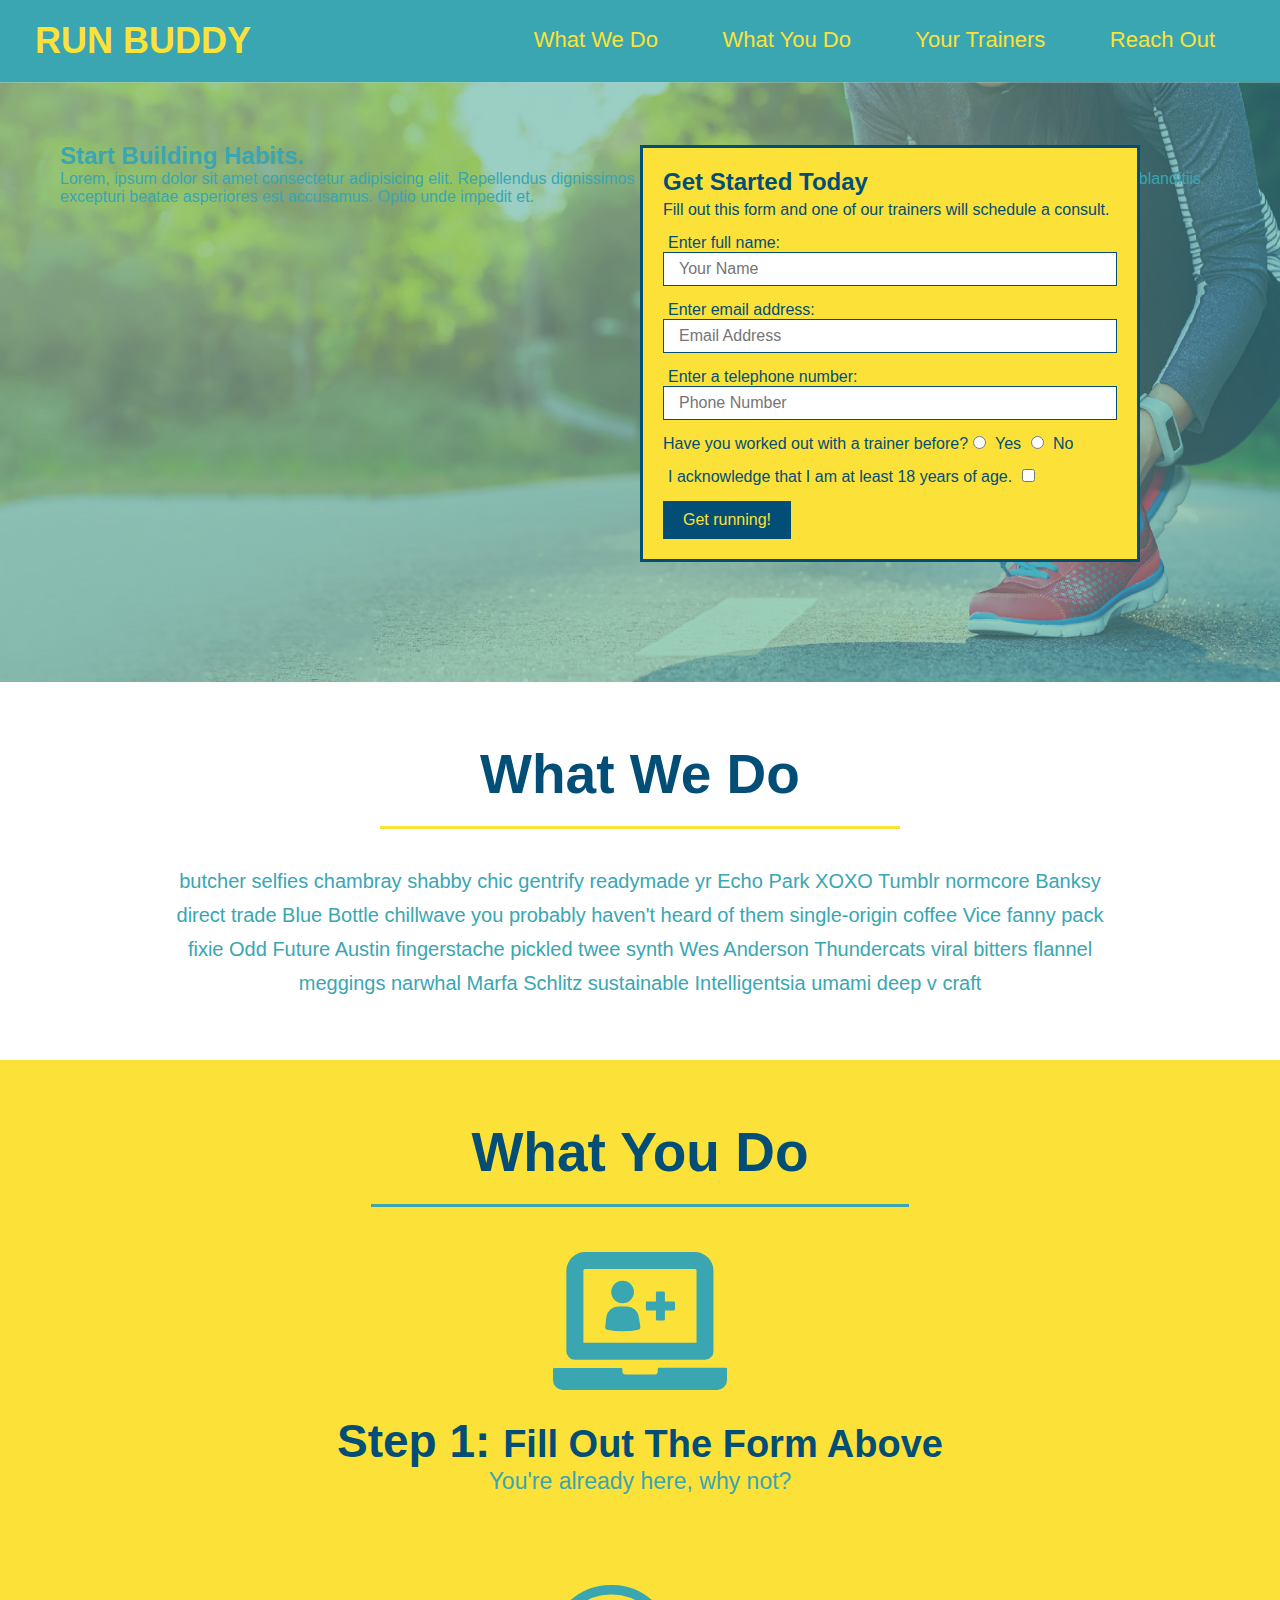
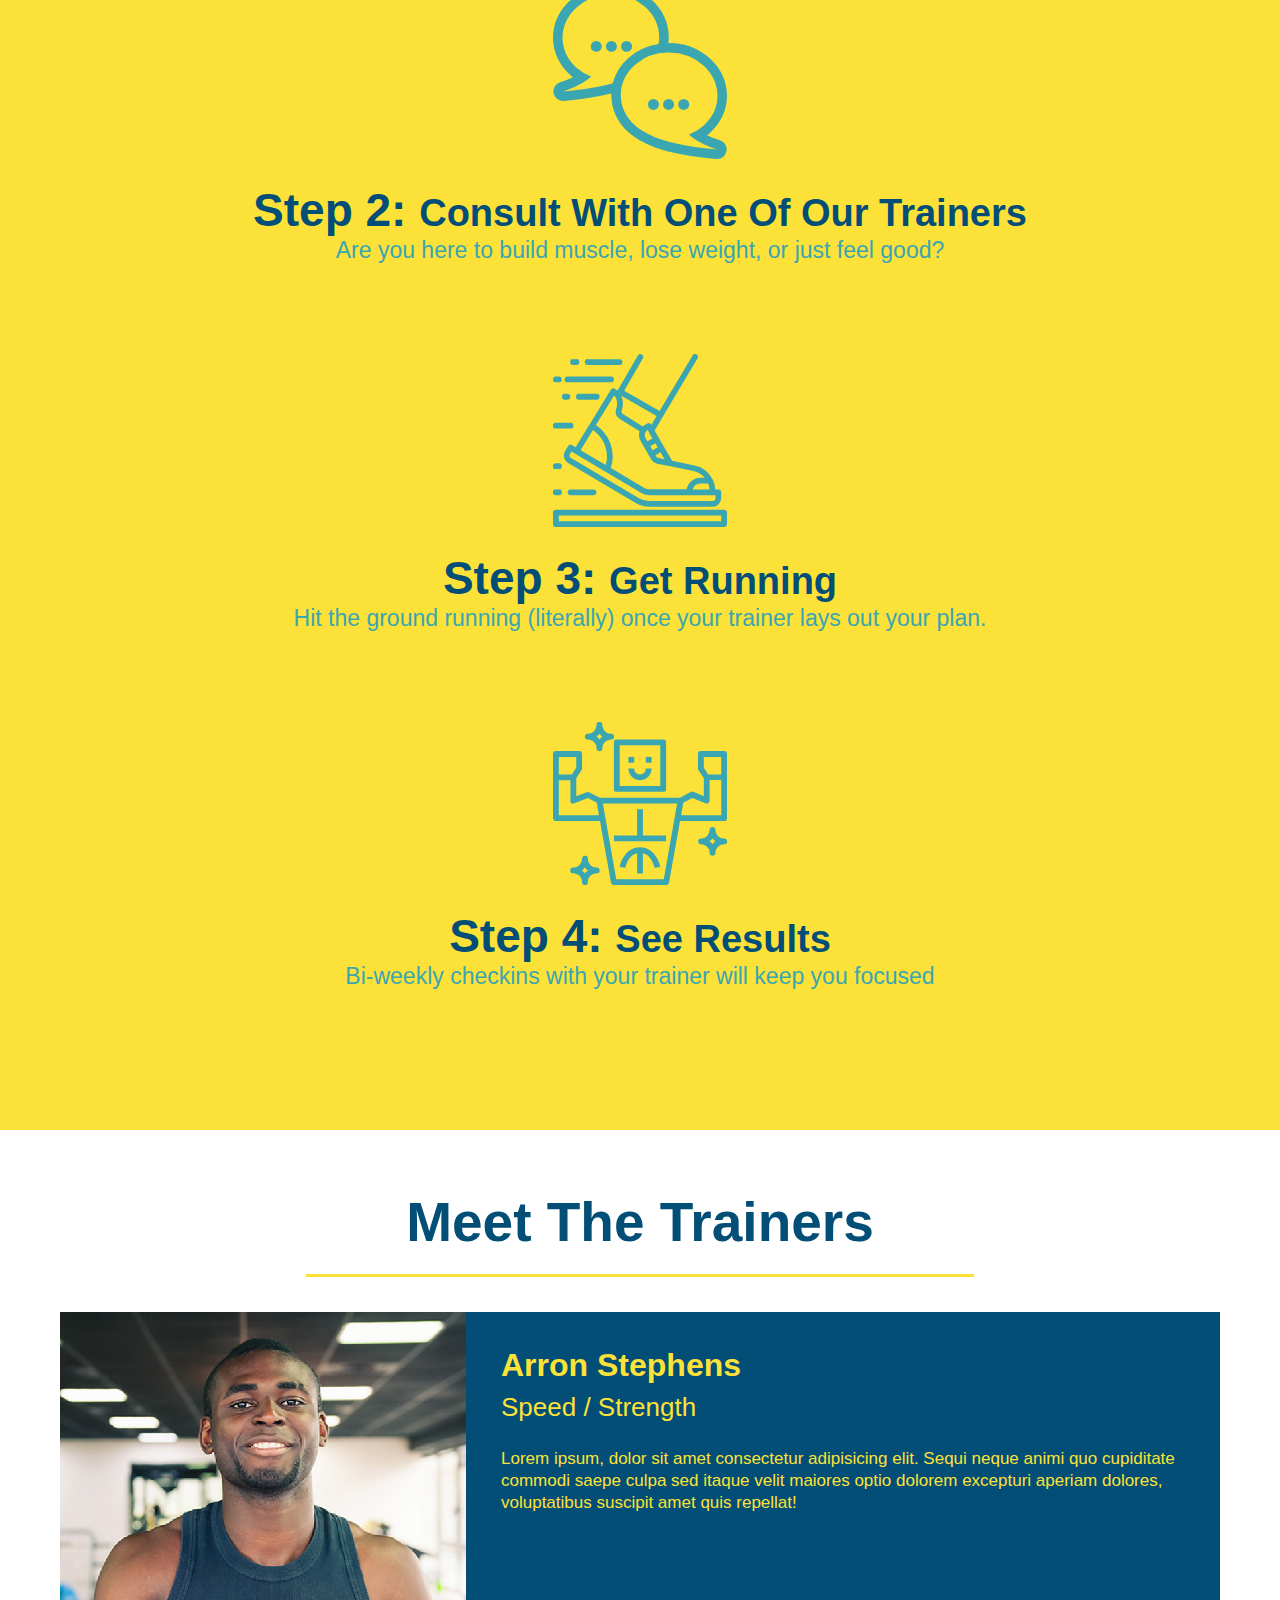
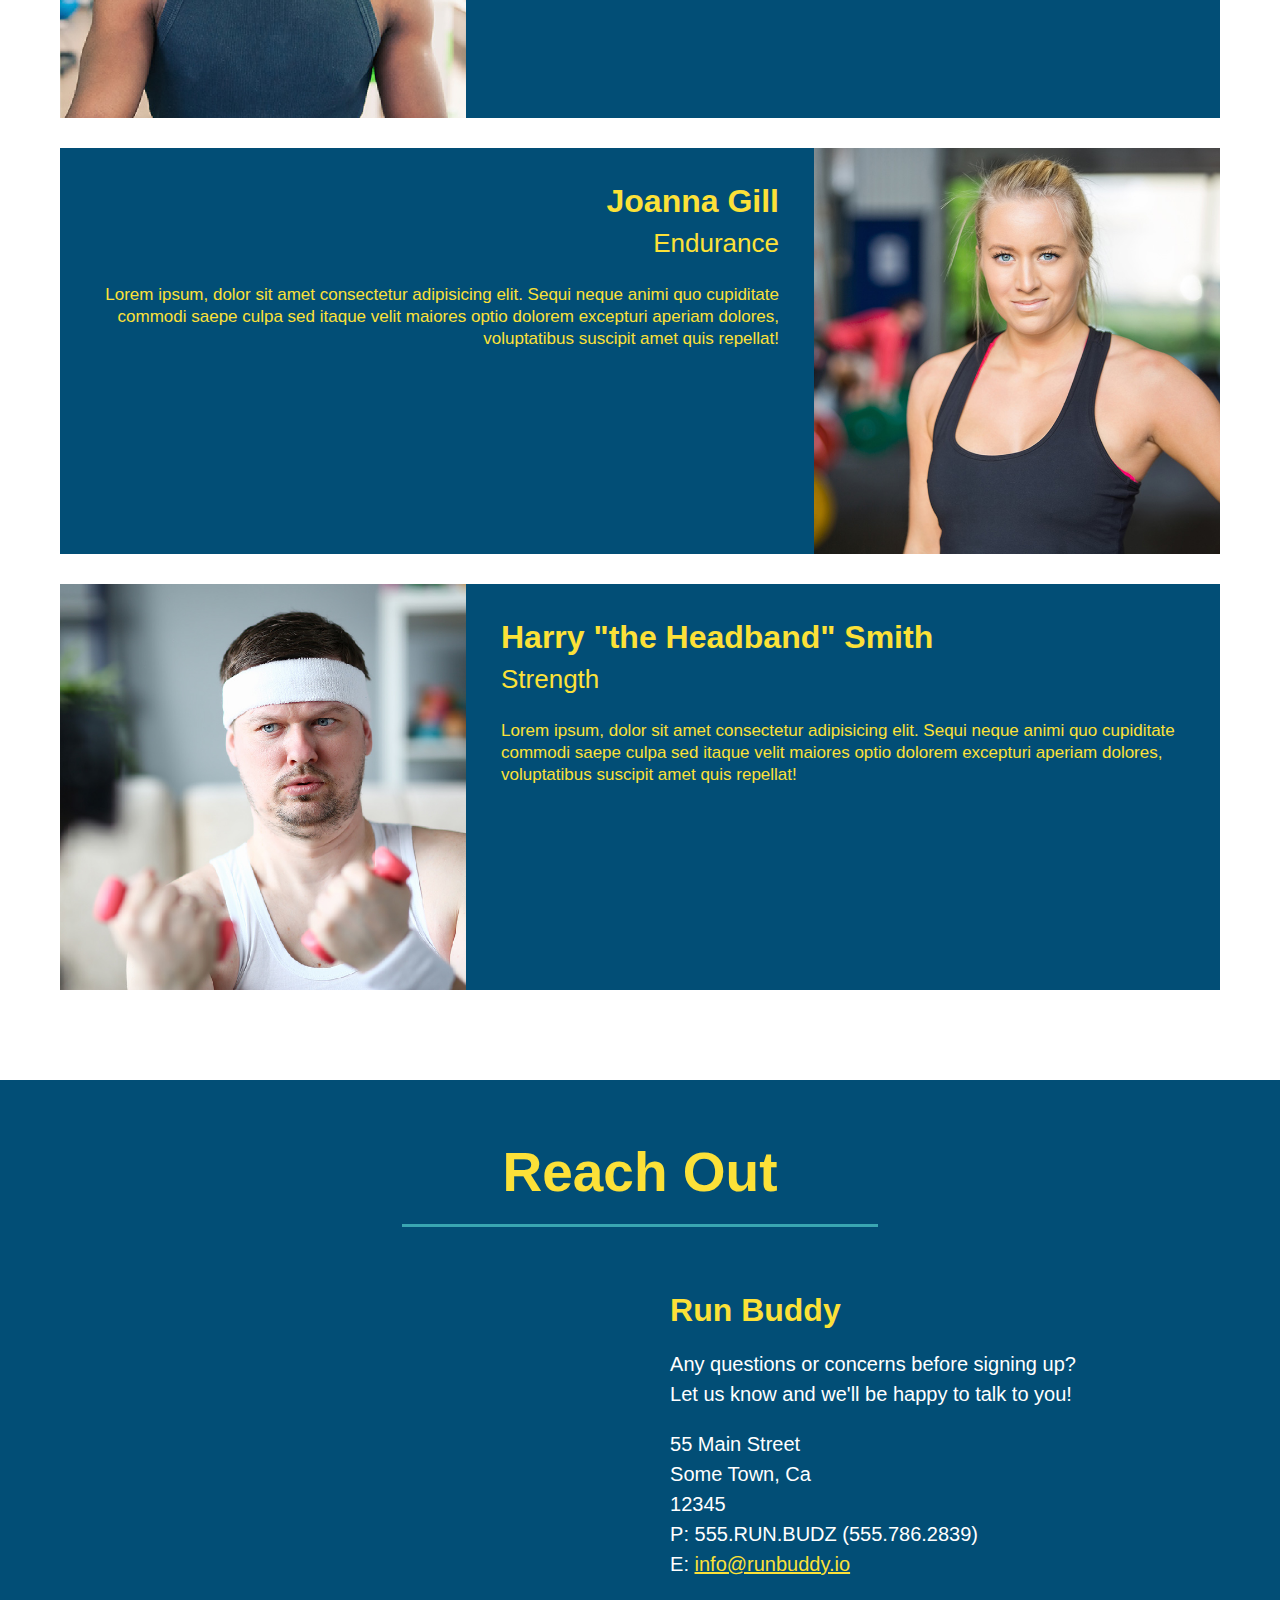
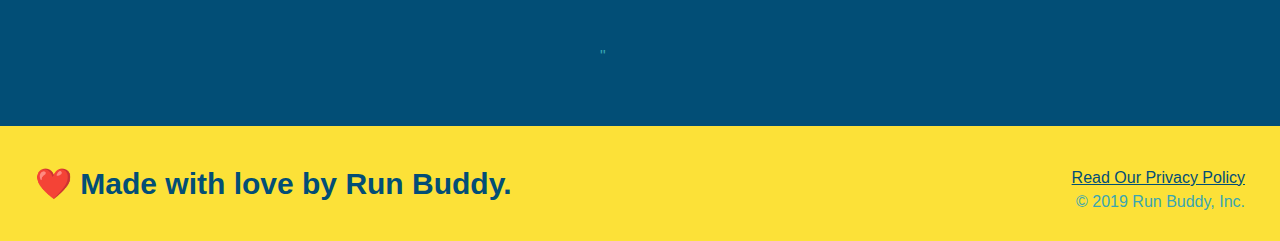
==== index.html @ 085e625a "add content to hero, replaced image" ====
<!DOCTYPE html>
<html lang="en">

<head>
    <meta charset="UTF-8" />
    <title>Run Buddy</title>
    <link rel="stylesheet" href="./assets/css/style.css"/>
</head>

<body>
    <!-- navigation -->
    <header>
        <h1>
            <a href="./index.html">RUN BUDDY</a>
        </h1>
        <nav>
        <!-- unordered list element -->
        <ul>
            <!-- List item element -->
            <li>
                <!-- Anchor element -->
                <a href="#what-we-do">What We Do</a>
            </li>
            <li>
                <a href="#what-you-do">What You Do</a>
            </li>
            <li>
                <a href="#your-trainers">Your Trainers</a>
            </li>
            <li>
                <a href="#reach-out">Reach Out</a>
            </li>
        </ul>
        </nav>
    </header>

    <!-- hero/jumbotron -->
    <section class="hero">
        <div class="hero-cta">
            <h2>Start Building Habits.</h2>
            <p>
                Lorem, ipsum dolor sit amet consectetur adipisicing elit. Repellendus dignissimos ab nostrum consequatur tempora! Dolores sed nulla quasi soluta, velit blanditiis excepturi beatae asperiores est accusamus. Optio unde impedit et.
            </p>
        </div>
        <div class="hero-form">
            <h3>Get Started Today</h3>
            <p>Fill out this form and one of our trainers will schedule a consult.</p>
            <!-- Add form element -->
            <form>
                <!-- Creates name entry box -->
                <label for="name">Enter full name:</label>
                <input type="text" placeholder="Your Name" name="name" id="name" class="form-input" />
                <!-- Creates email entry box -->
                <label for="email">Enter email address:</label>
                <input type="email" placeholder="Email Address" name="email" id="email" class="form-input" />
                <!-- Creates phone number entry box -->
                <label for ="phone">Enter a telephone number:</label>
                <input type="tel" placeholder="Phone Number" name="phone" id="phone" class="form-input" />
                <!-- Creating the Yes/No Radio Buttons -->
                <p>
                    Have you worked out with a trainer before?
                    <input type="radio" name="trainer-confirm" id="trainer-yes" />
                    <label for="trainer-yes">Yes</label>
                    <input type="radio" name="trainer-confirm" id="trainer-no" />
                    <label for="trainer-no">No</label>
                </p>
                <!-- Creating the 18+ checkbox -->
                <p>
                    <label for="checkbox">
                        I acknowledge that I am at least 18 years of age.
                    </label>
                    <input type="checkbox" name="verify" id="checkbox" />  
                </p>
                <button type="submit">
                    Get running!
                </button>
            </form>
        </div>
    </section>
    <!-- End Hero -->

    <!-- "what we do" section -->
    <section id="what-we-do" class="intro">
        <h2 class="section-title primary-border">What We Do</h2>
        <p>
            butcher selfies chambray shabby chic gentrify readymade yr Echo Park XOXO Tumblr normcore 
            Banksy direct trade Blue Bottle chillwave you probably haven't heard of them single-origin 
            coffee Vice fanny pack fixie Odd Future Austin fingerstache pickled twee synth Wes Anderson 
            Thundercats viral bitters flannel meggings narwhal Marfa Schlitz sustainable Intelligentsia 
            umami deep v craft   
        </p>
    </section>

    <!-- "what you do" section-->
    <section id="what-you-do" class="steps">
        <h2 class="section-title secondary-border">What You Do</h2>
        <div>
            <!-- Insert this img element -->
            <img src="./assets/images/step-1.svg" alt="" />
           <h3>Step 1: <span>Fill Out The Form Above</span></h3> 
           <p>You're already here, why not?</p>
        </div>

        <div>
            <!-- Insert this img element -->
            <img src="./assets/images/step-2.svg" alt="" />
            <h3>Step 2: <span>Consult With One Of Our Trainers</span></h3>
            <p>Are you here to build muscle, lose weight, or just feel good?</p>
        </div>

        <div>
            <!-- Insert this img element -->
            <img src="./assets/images/step-3.svg" alt="" />
            <h3>Step 3: <span>Get Running</span></h3>
            <p>Hit the ground running (literally) once your trainer lays out your plan.</p>
       </div>

       <div>
           <!-- Insert this img element -->
           <img src="./assets/images/step-4.svg" alt="" />
           <h3>Step 4: <span>See Results</span></h3>
           <p>Bi-weekly checkins with your trainer will keep you focused</p>
       </div>
    </section>

    <!-- "meet the trainers" section-->
    <section id="your-trainers" class="trainers">
        <h2 class="section-title primary-border">Meet The Trainers</h2>
        <!-- First Trainer Bio -->   
        <article class="trainer">
                <img src="./assets/images/trainer-1.jpg" alt="Arron Stephens in his workout clothes, ready to pump iron" />
                <div class="trainer-bio text-left">
                    <h3>Arron Stephens</h3>
                    <h4>Speed / Strength</h4>
                    <p>
                        Lorem ipsum, dolor sit amet consectetur adipisicing elit. Sequi neque animi quo cupiditate commodi saepe culpa sed
                        itaque velit maiores optio dolorem excepturi aperiam dolores, voluptatibus suscipit amet quis repellat!
                    </p>
                </div>
            </article>
        <!-- Second Trainer Bio -->
        <article class="trainer">
            <div class="trainer-bio text-right">
                <h3>Joanna Gill</h3>
                <h4>Endurance</h4>
                <p>
                    Lorem ipsum, dolor sit amet consectetur adipisicing elit. Sequi neque animi quo cupiditate commodi saepe culpa sed
                    itaque velit maiores optio dolorem excepturi aperiam dolores, voluptatibus suscipit amet quis repellat!
                </p>
            </div>
            <img src="./assets/images/trainer-2.jpg" alt="Joanna Gill cooling off after a workout" />
        </article>
        <!-- Third Trainer Bio -->
        <article class="trainer">
            <img src="./assets/images/trainer-3.jpg" alt="Harry Smith wearing a headband and lifting comically small pink weights" />
            <div class="trainer-bio text-left">
                <h3>Harry "the Headband" Smith</h3>
                <h4>Strength</h4>
                <p>
                    Lorem ipsum, dolor sit amet consectetur adipisicing elit. Sequi neque animi quo cupiditate commodi saepe culpa sed
                    itaque velit maiores optio dolorem excepturi aperiam dolores, voluptatibus suscipit amet quis repellat!
                </p>
            </div>
        </article>
    </section>

    <!-- "reach out" section-->
    <section id="reach-out" class="contact">
        <h2 class="section-title secondary-border">Reach Out</h2>
        <div class="contact-info">
            <iframe src="https://www.google.com/maps/embed?pb=!1m18!1m12!1m3!1d3028.205315960982!2d-74.94510508428944!3d40.625353850848214!2m3!1f0!2f0!3f0!3m2!1i1024!2i768!4f13.1!3m3!1m2!1s0x89c38ac74b9d6d0f%3A0xe528d9da7e484ca3!2s4%20Glacier%20Way%2C%20Pittstown%2C%20NJ%2008867!5e0!3m2!1sen!2sus!4v1621614935865!5m2!1sen!2sus" 
            style="border:0;" 
            allowfullscreen="" 
            loading="lazy">
            </iframe>"    
        <!-- The nested unclassed div in the classified div can be used as a CSS group for styling -->
        <div >
            <h3>Run Buddy</h3>
            <p>
                Any questions or concerns before signing up?
                <!-- Can be used instead of another <p> tag, more than 1 right answer -->
                <br. />
                Let us know and we'll be happy to talk to you!
            </p>
            <address>
                55 Main Street <br/>
                Some Town, Ca <br/>
                12345 <br/>
                P: 555.RUN.BUDZ (555.786.2839)<br/>
                E: <a href="mailto:info@runbuddy.io">info@runbuddy.io</a>
            </address>
        </div>
    </div> 
    </section>

    <!-- footer -->
    <footer>
        <h2>❤️ Made with love by Run Buddy.</h2>
        <div>
            <a href="./privacy-policy.html">Read Our Privacy Policy</a><br/>
            &copy; 2019 Run Buddy, Inc.
        </div>
    </footer>
</body>

</html>
---- assets/css/style.css ----
*{
    margin: 0;
    padding: 0;
    box-sizing: border-box;
}
body{
    /* more on this crazy alphanumerical valye in a minute! */
    color: #39a6b2;
    font-family: Helvetica, Arial, sans-serif;
}
/* apply styles to <header> */
header{
    padding: 20px 35px;
    background-color: #39a6b2;
}
header h1 {
    font-weight: bold;
    font-size: 36px;
    color: #fce138;
    margin: 0;
    display: inline;
}
header a {
    text-decoration: none;
    color: #fce138;
}
header nav{
    float: right;
    margin: 7px 0;
}
header nav ul li {
    display: inline;
}
header nav ul li a {
    margin: 0 30px;
    font-weight: lighter;
    font-size: 22px;
}
footer {
    background: #fce138;
    width: 100%;
    padding: 40px 35px;
}
footer h2 {
    display: inline;
    color: #024e76;
    font-size: 30px;
    margin: 0;
}
footer div {
    float: right;
    line-height: 1.5;
    text-align: right;
}
footer a {
    color: #024e76;
}
section{
    padding: 60px;
}
/* Hero Style Start */
.hero {
    background-image: url("../images/hero-bg.jpg");
    height: 600px;
    background-size: cover;
    background-position: center;
    position: relative;
}
/* Hero Style End */

/*Form Style Start */
.hero-form {
    color: #024e76;
    background-color: #fce138;
    padding: 20px;
    width: 500px;
    border: solid 3px #024e76;
    position: absolute;
    bottom: 120px;
    right: 140px;
}
.hero-form h3 {
    margin: 0px;
    font-size: 24px;
}
.hero-form p {
    margin: 5px 0 15px 0;
}
.form-input {
  /*changes font size of everything in the form */
  font-size: 16px; 
  /* sets a border around the input fields */
  border: solid 1px #024e76;
  /* changes the input fields to block making them orderly */
  display: block;
  /* changes color of the text */
  color: #024e76;
  /* makes the input boxes larger */
  padding: 7px 15px;
  /*increases width of the input boxes to stretch across the form */
  width: 100%;
  /* pads the border between input fields */
  margin-bottom: 15px;
}
/* spaces out the buttons so it's more readable */
.hero-form label {
    margin: 0 5px;
}
.hero-form button {
    color: #fce138;
    background-color: #024e76;
    font-size: 16px;
    padding: 10px 20px;
    border: none;
}
.intro {
    text-align: center;
}
.intro p {
    line-height: 1.7;
    color: #39a6b2;
    width: 80%;
    font-size: 20px;
    margin: 0 auto;
}
.steps {
    text-align: center;
    background: #fce138;
}
.section-title {
    font-size: 55px;
    color: #024e76;
    margin-bottom: 35px;
    padding: 0 100px 20px 100px;
    display: inline-block;
    border-bottom: 3px solid;
}
.primary-border {
    border-color: #fce138;
}
.secondary-border {
    border-color: #39a6b2;
}
.steps div {
    margin-bottom: 80px;
}
.steps img {
    width: 15%;
    margin: 10px 0;
}
.steps h3 {
    color: #024e76;
    font-size: 46px;
    margin-top: 10px;
}
.steps p {
    color: #39a6b2;
    font-size: 23px;
}
.steps span {
    font-size: 38px;
}
.trainers {
    text-align: center;
}
.trainer {
    text-align: center;
    /* horizontally centers the elements by making left and right margins auto adjust */
    margin: 0 auto 30px auto;
    background: #024e76;
    color: #fce138;
    overflow: auto;
}
.trainer img {
    width: 35%;
    float: left;
    overflow: auto;
}
.trainer-bio {
    padding: 35px;
    float: left;
    width: 65%;
    overflow: auto;
}
.text-left {
    text-align: left;
}
.text-right {
    text-align: right;
}
.trainer-bio h3 {
    font-size: 32px;
    margin-bottom: 8px;
}
.trainer-bio h4 {
    font-weight: lighter;
    font-size: 26px;
    margin-bottom: 25px;
}
.trainer-bio p {
    font-size: 17px;
    line-height: 1.3;
}
.contact {
    background: #024e76;
    text-align: center;
}
.contact h2 {
    color: #fce138;
}
.contact-info iframe {
    width: 400px;
    height: 400px;
}
.contact-info div {
    width: 410px; 
    /* inline-block allows the text and interactive map to exist side by side in two columns */
    display: inline-block;
    vertical-align: top;
    text-align: left;
    margin: 30px 0 0 60px;
    color: white;
}
.contact-info p, .contact-info address {
    margin: 20px 0;
    line-height: 1.5;
    font-size: 20px;
    font-style: normal;
}
.contact-info h3 {
    color: #fce138;
    font-size: 32px
}
.contact-info a {
    color: #fce138;
}
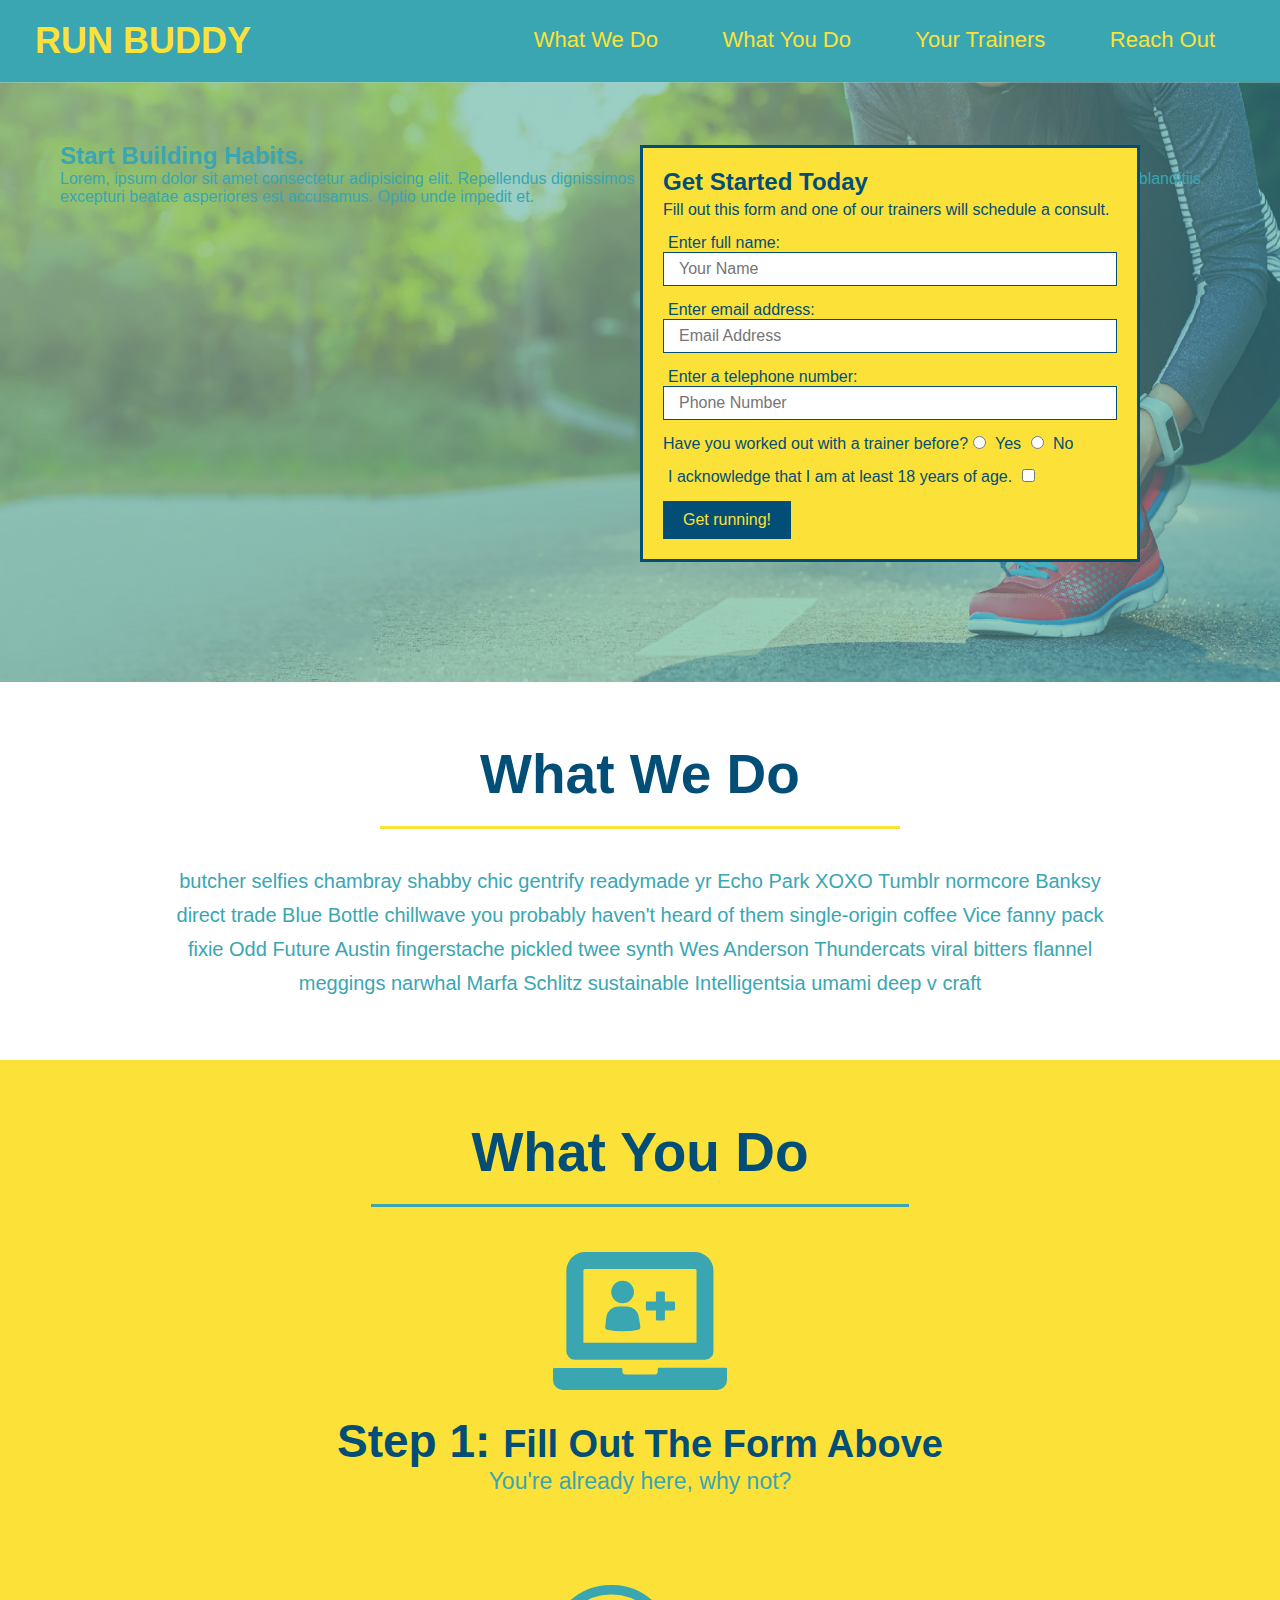
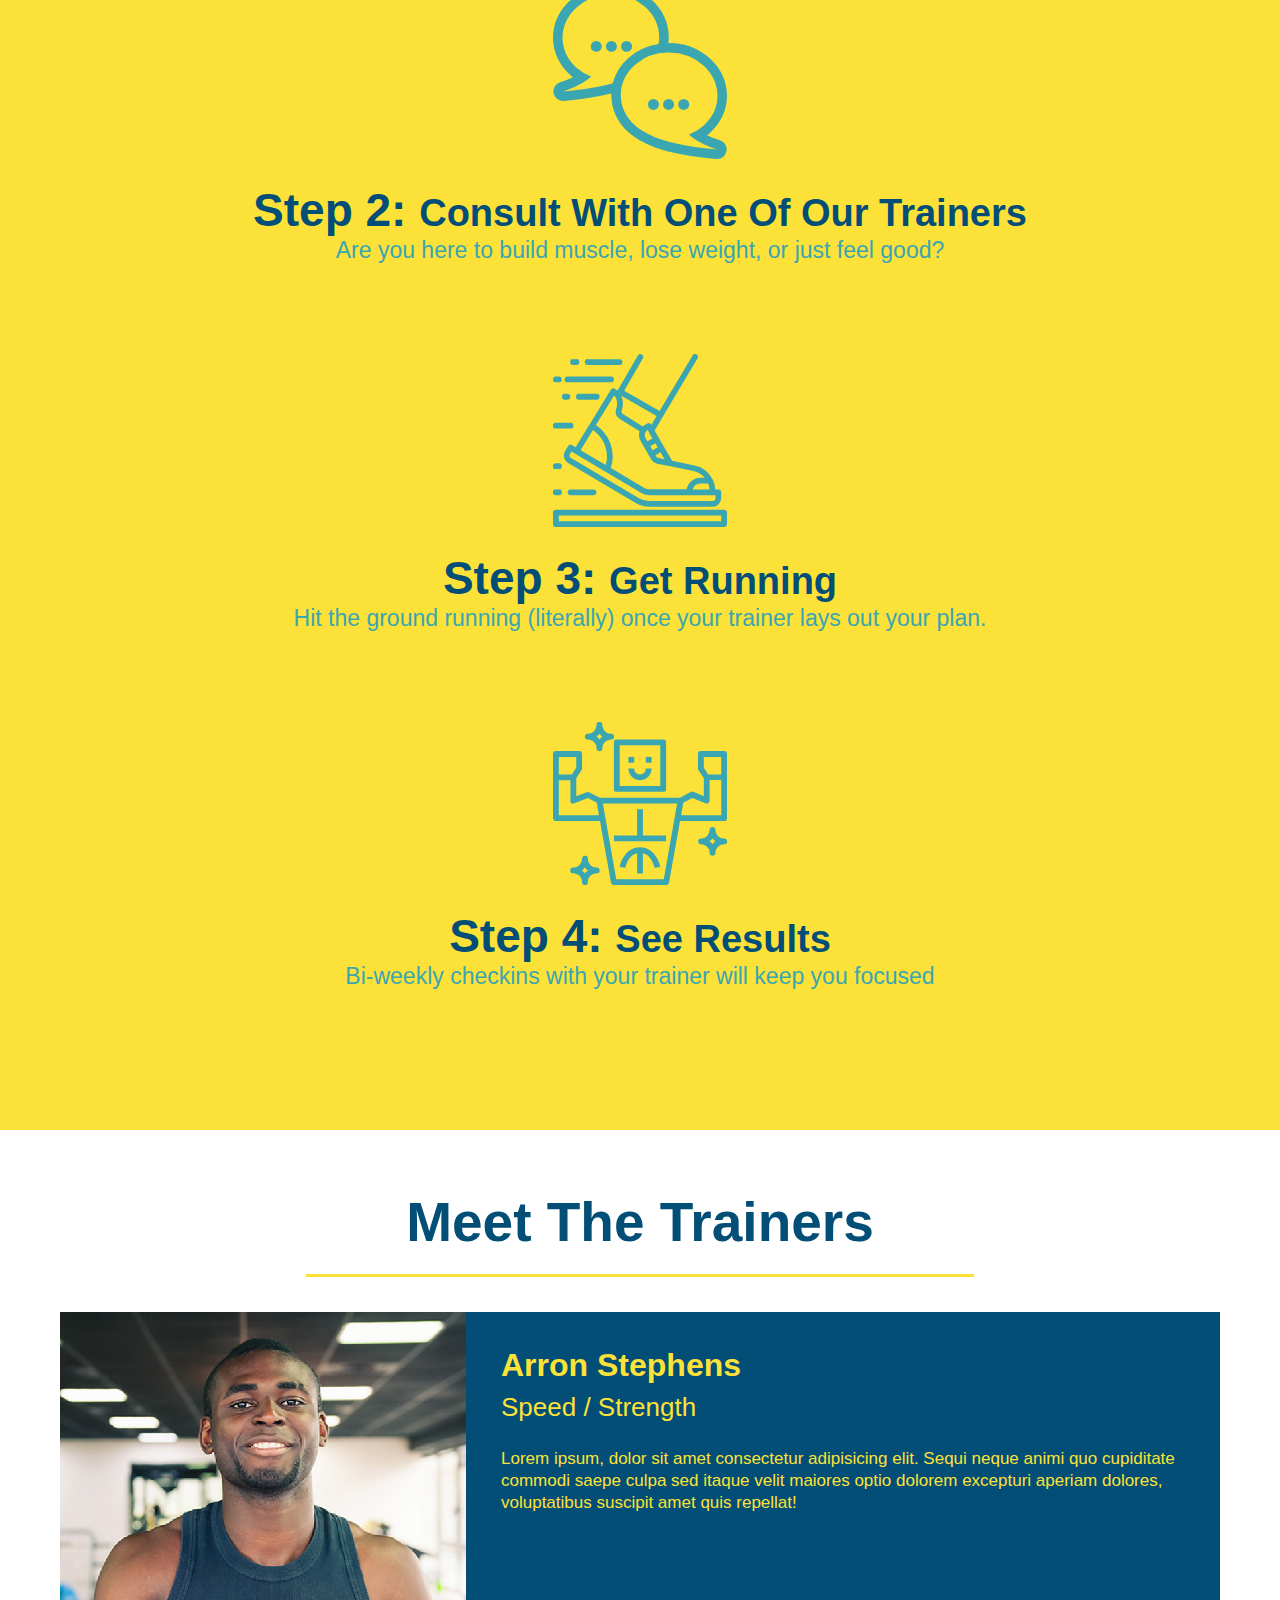
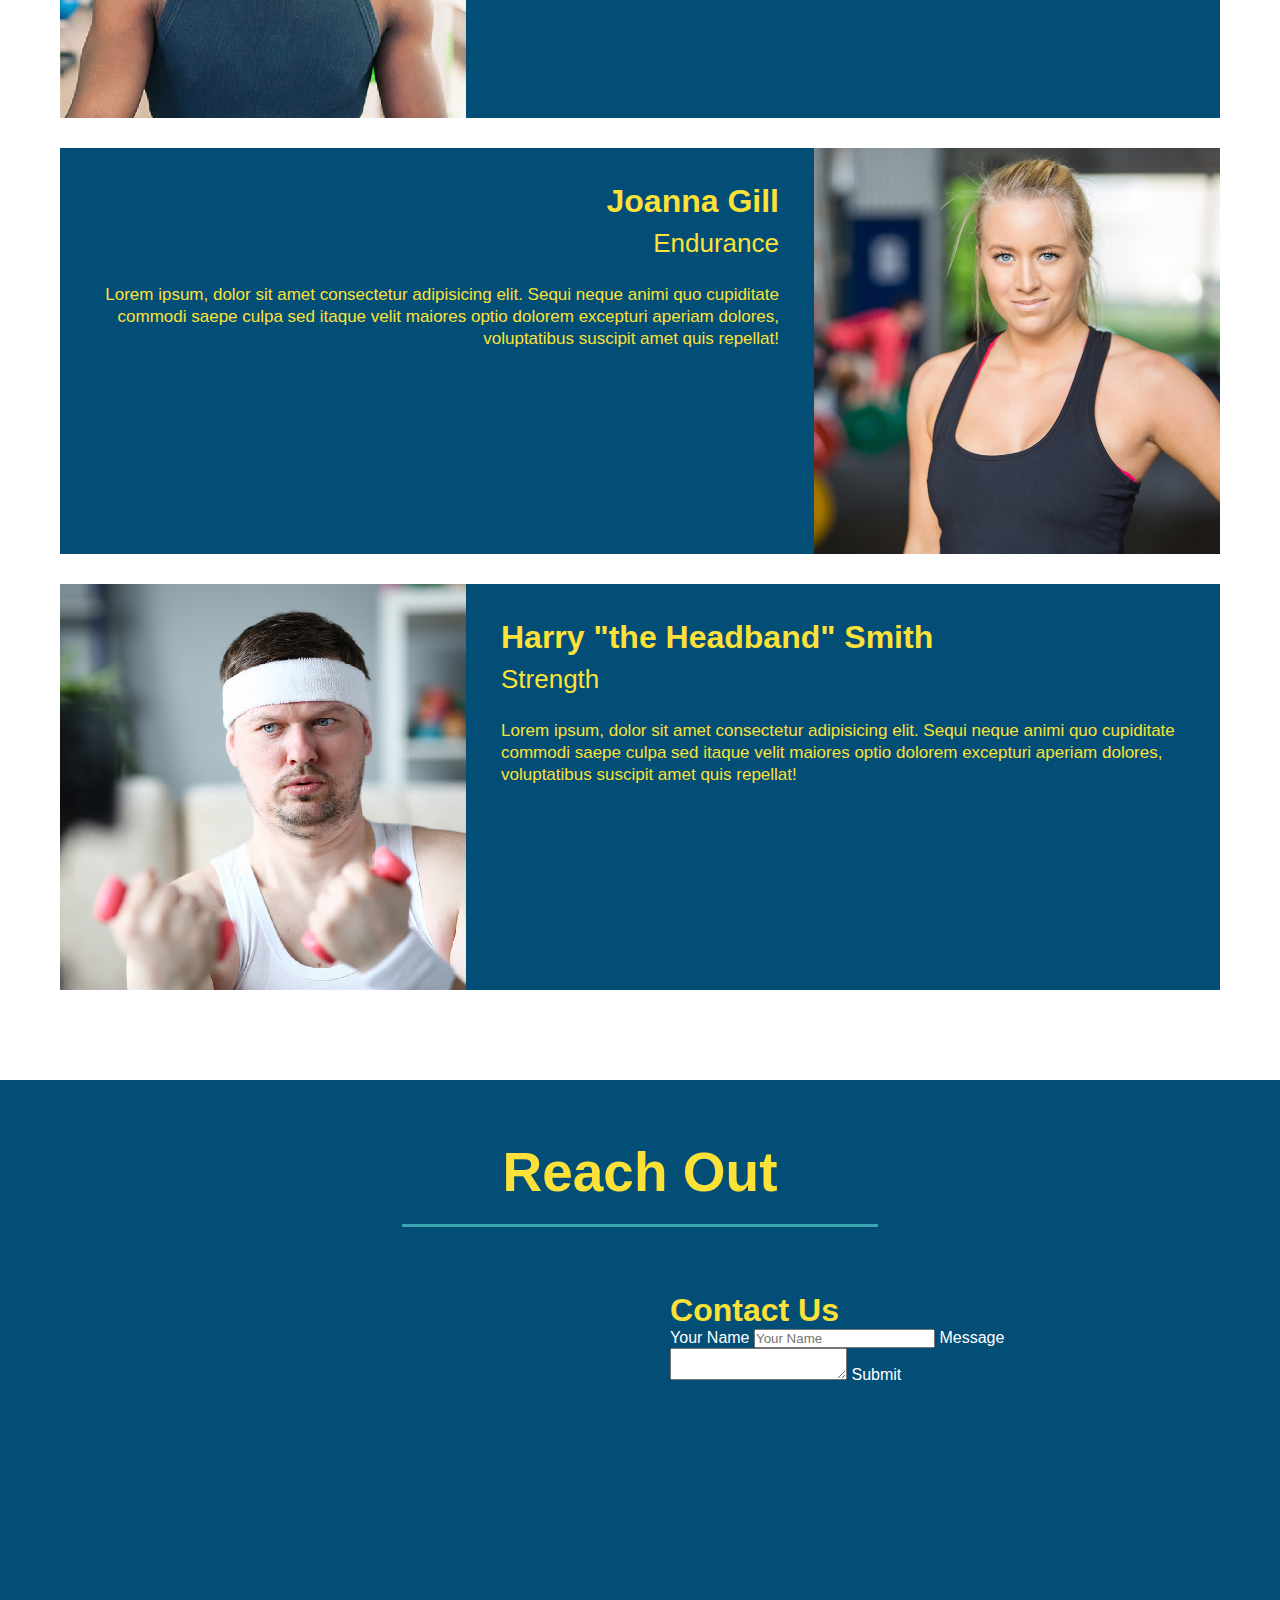
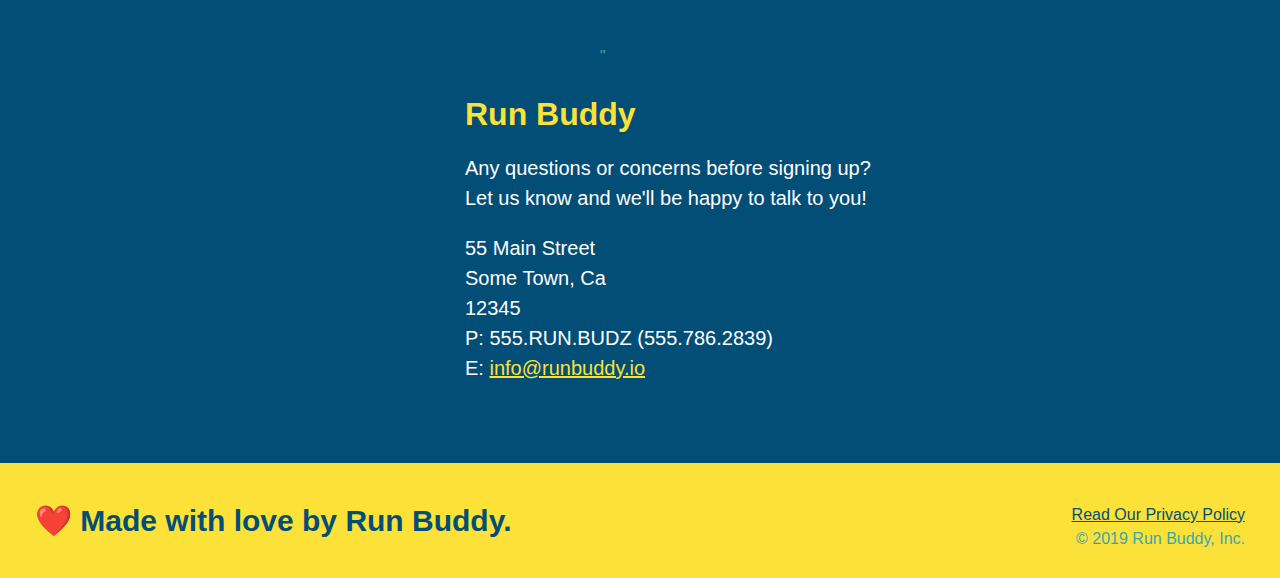
==== commit 8755fe51: "add contact form" ====
--- a/index.html
+++ b/index.html
@@ -172,7 +172,19 @@
             style="border:0;" 
             allowfullscreen="" 
             loading="lazy">
-            </iframe>"    
+            </iframe>"   
+        <div class="contact-form">
+            <h3>Contact Us</h3>
+            <form>
+                <label for="contact-name">Your Name</label>
+                <input type="text" id="contact-name" placeholder="Your Name" />
+
+                <label for="contact-message">Message</label>
+                <textarea type="text" id="contact-message" placeholer="Message"></textarea>
+
+                <buttom type="submit">Submit</buttom>
+            </form>
+        </div> 
         <!-- The nested unclassed div in the classified div can be used as a CSS group for styling -->
         <div >
             <h3>Run Buddy</h3>
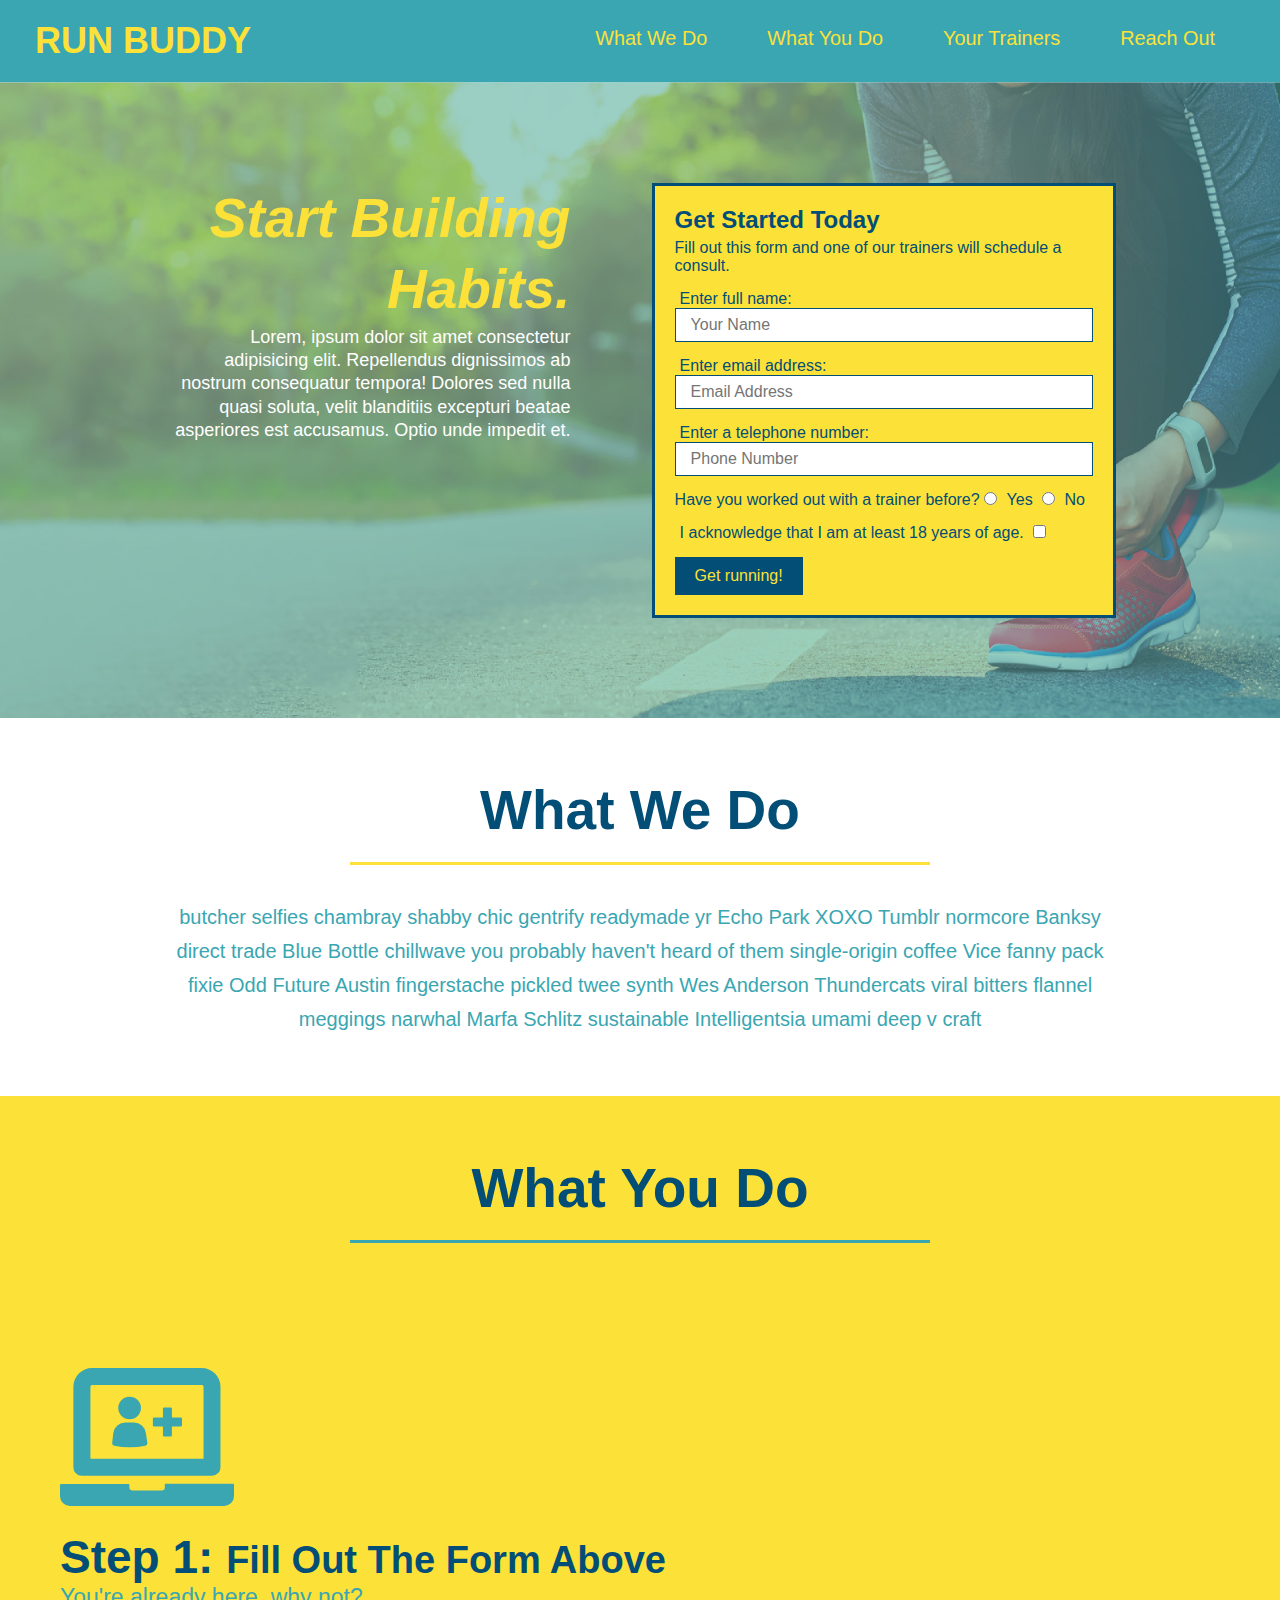
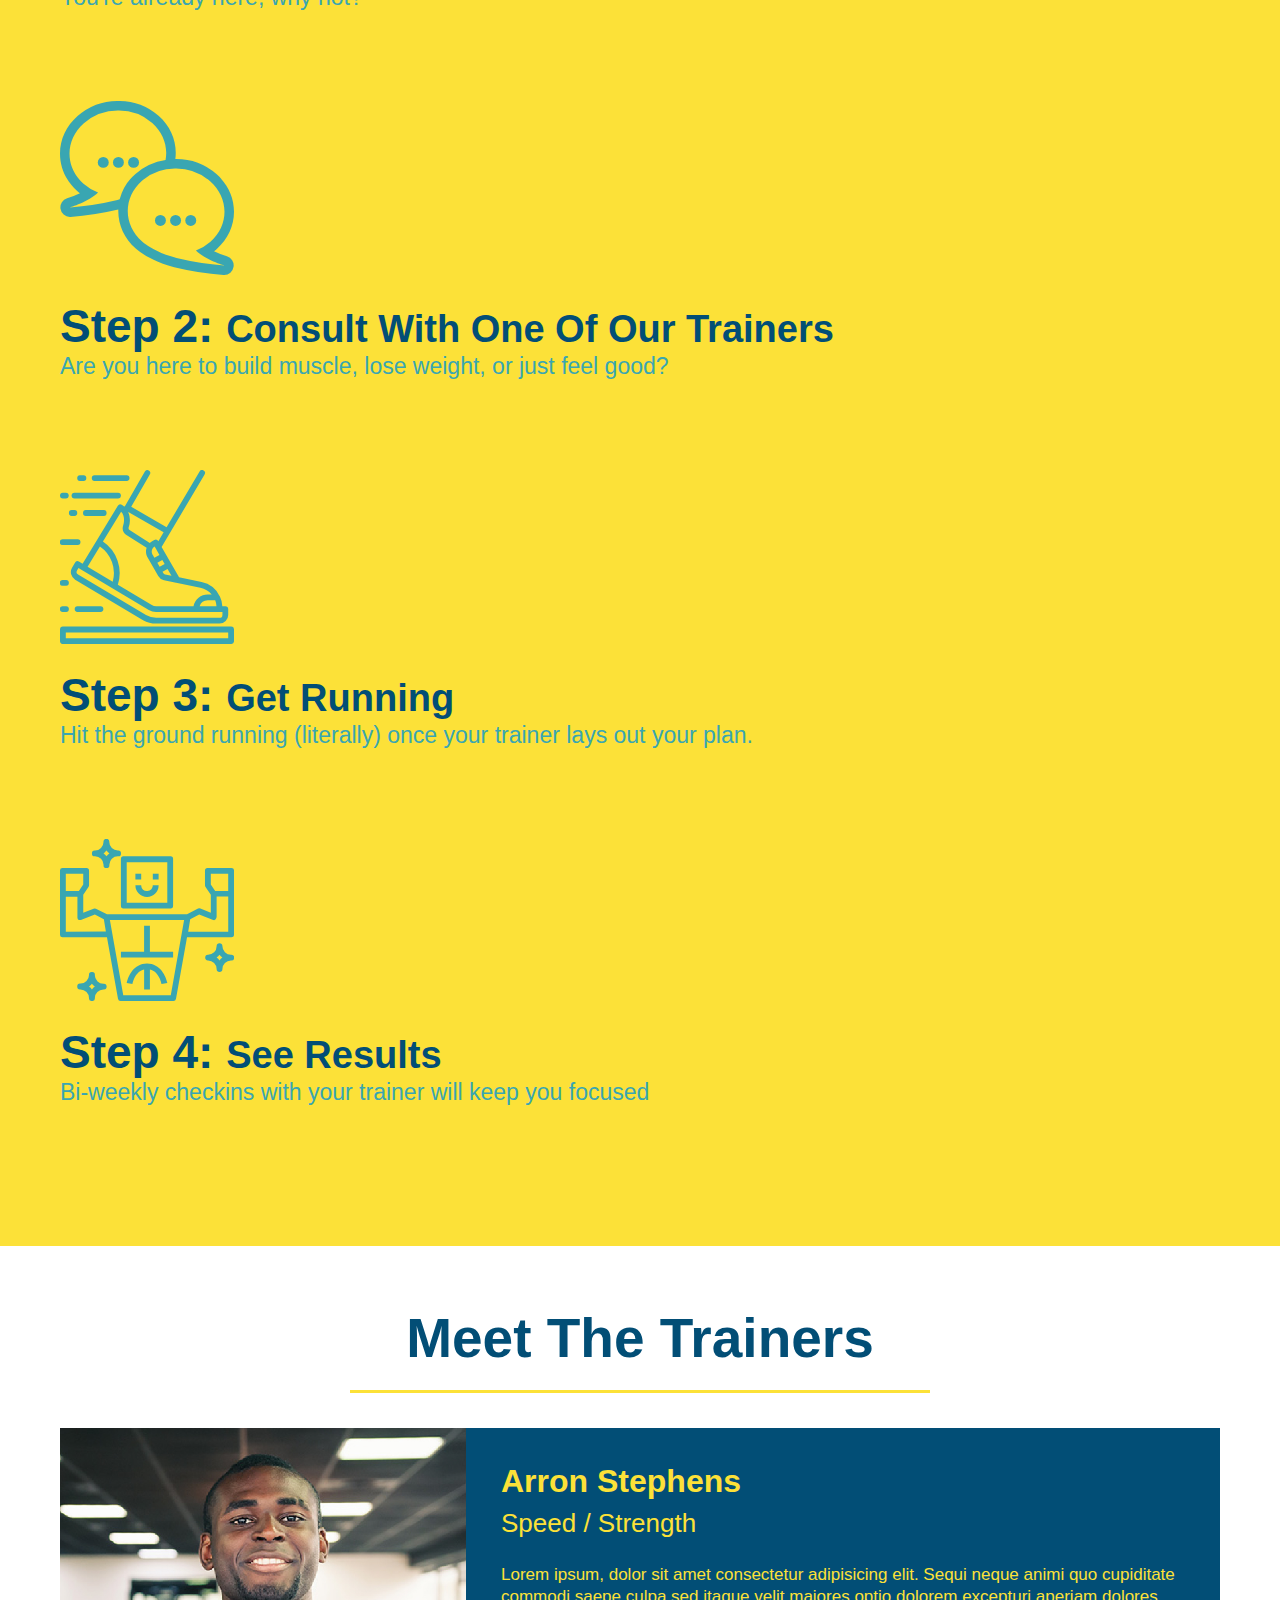
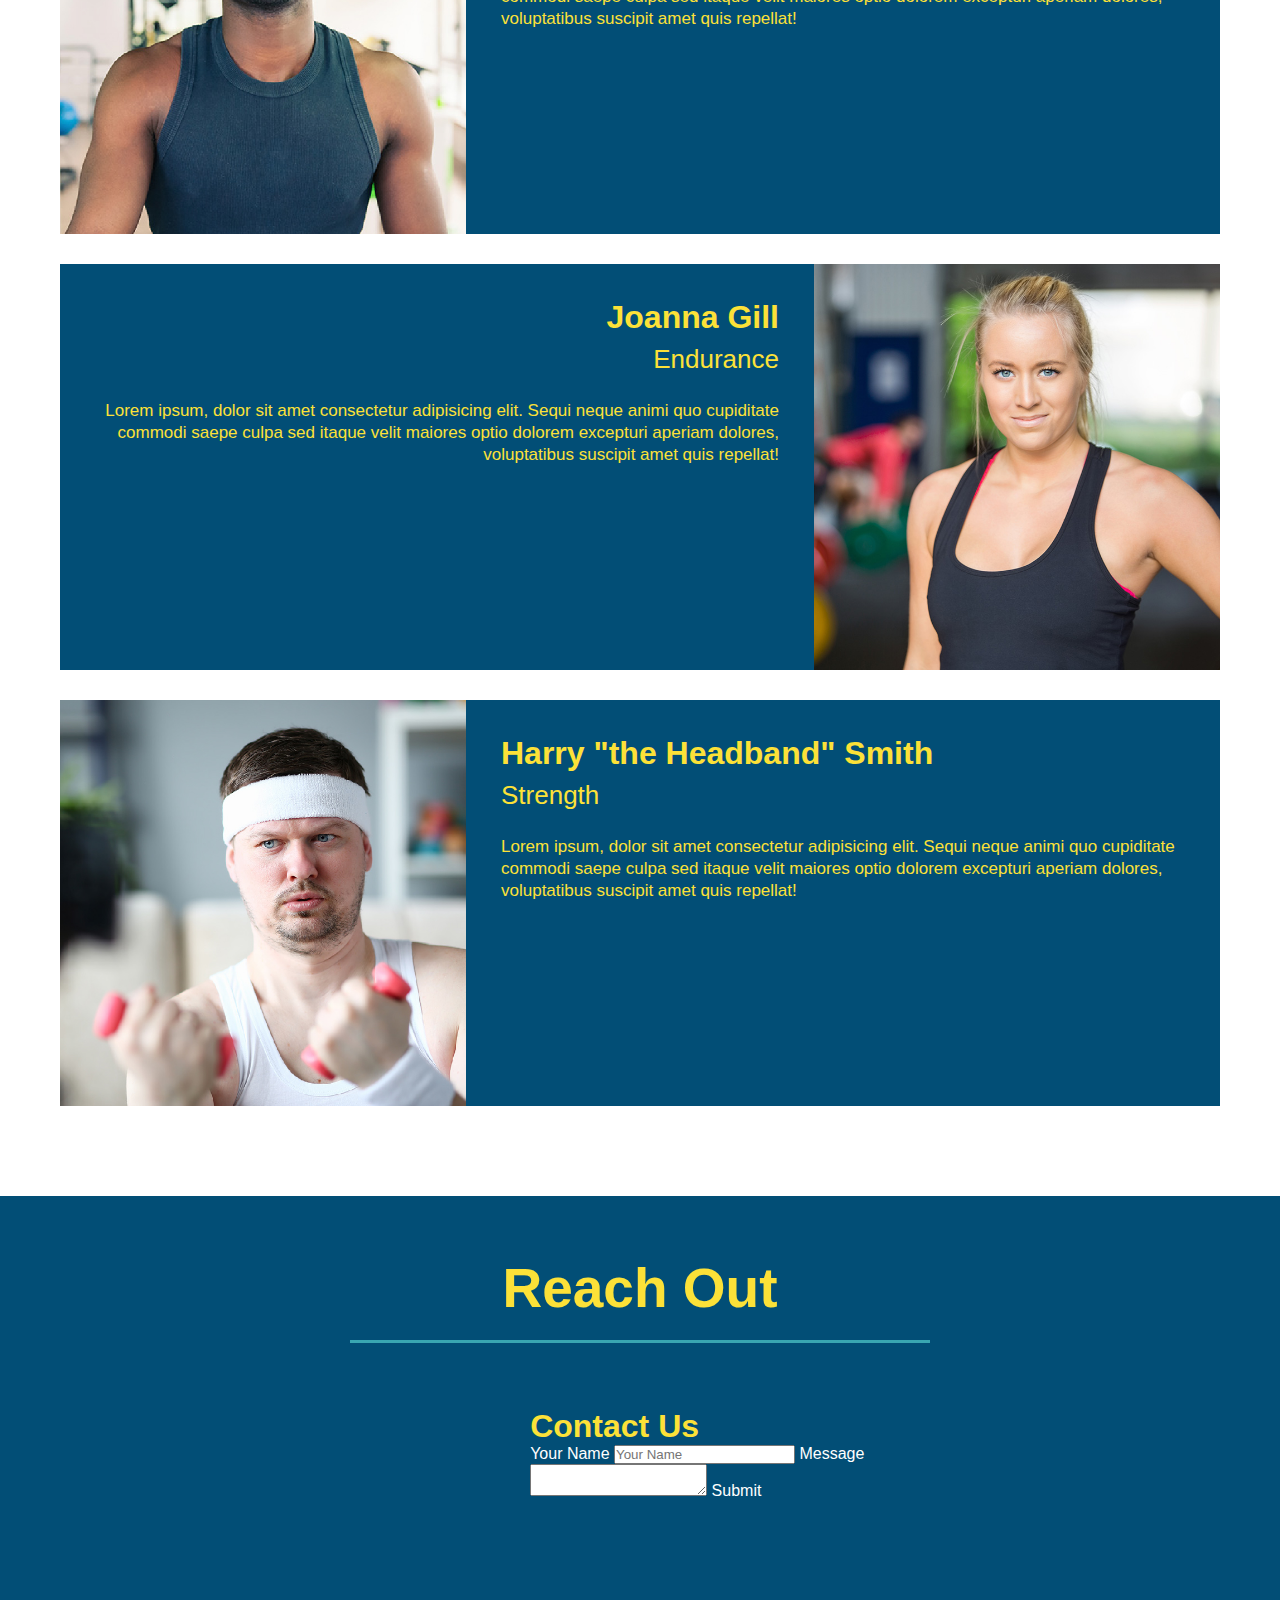
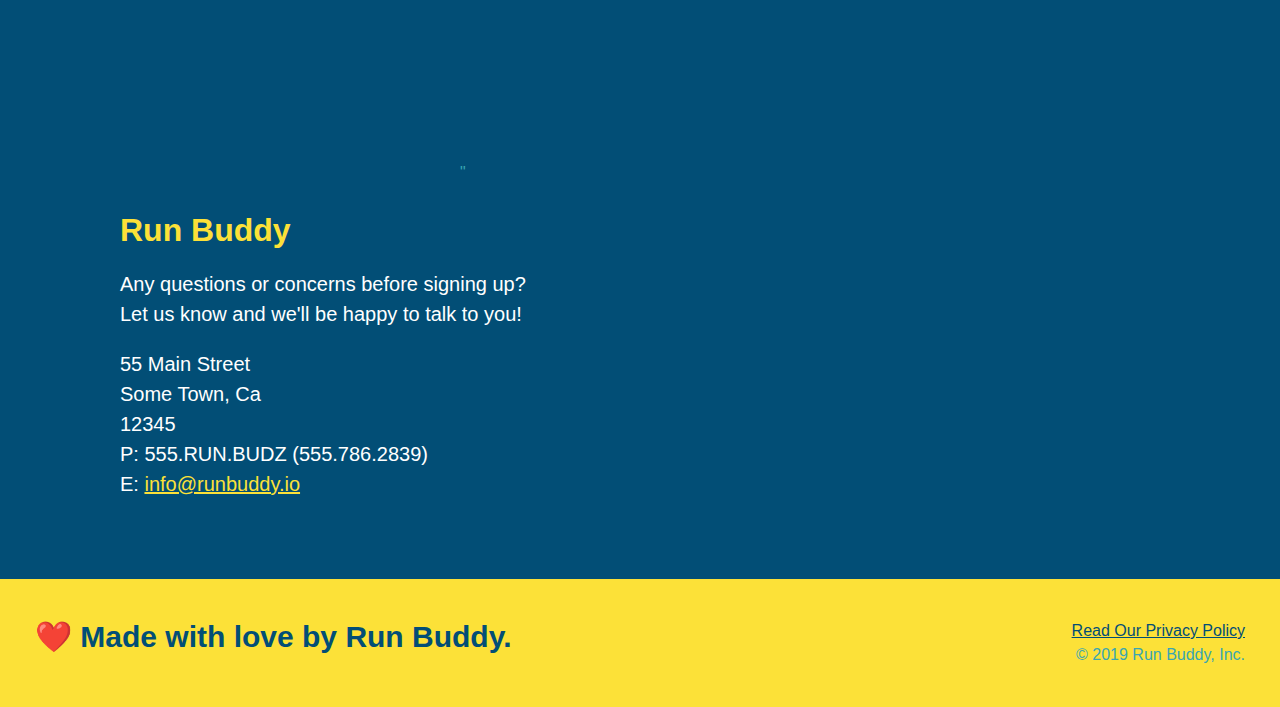
==== commit cd62a19a: "retruscutred code with flexbox" ====
--- a/index.html
+++ b/index.html
@@ -81,19 +81,25 @@
 
     <!-- "what we do" section -->
     <section id="what-we-do" class="intro">
-        <h2 class="section-title primary-border">What We Do</h2>
-        <p>
-            butcher selfies chambray shabby chic gentrify readymade yr Echo Park XOXO Tumblr normcore 
+        <div class ="flex-row">
+            <h2 class="section-title primary-border">What We Do</h2>
+        </div>
+        <div class ="flex-row">
+            <p>
+                butcher selfies chambray shabby chic gentrify readymade yr Echo Park XOXO Tumblr normcore 
             Banksy direct trade Blue Bottle chillwave you probably haven't heard of them single-origin 
             coffee Vice fanny pack fixie Odd Future Austin fingerstache pickled twee synth Wes Anderson 
             Thundercats viral bitters flannel meggings narwhal Marfa Schlitz sustainable Intelligentsia 
             umami deep v craft   
-        </p>
+            </p>
+        </div>
     </section>
 
     <!-- "what you do" section-->
     <section id="what-you-do" class="steps">
+        <div class ="flex-row">
         <h2 class="section-title secondary-border">What You Do</h2>
+        </div>
         <div>
             <!-- Insert this img element -->
             <img src="./assets/images/step-1.svg" alt="" />
@@ -125,7 +131,9 @@
 
     <!-- "meet the trainers" section-->
     <section id="your-trainers" class="trainers">
+        <div class ="flex-row">
         <h2 class="section-title primary-border">Meet The Trainers</h2>
+        </div>
         <!-- First Trainer Bio -->   
         <article class="trainer">
                 <img src="./assets/images/trainer-1.jpg" alt="Arron Stephens in his workout clothes, ready to pump iron" />
@@ -166,7 +174,9 @@
 
     <!-- "reach out" section-->
     <section id="reach-out" class="contact">
+        <div class ="flex-row">
         <h2 class="section-title secondary-border">Reach Out</h2>
+        </div>
         <div class="contact-info">
             <iframe src="https://www.google.com/maps/embed?pb=!1m18!1m12!1m3!1d3028.205315960982!2d-74.94510508428944!3d40.625353850848214!2m3!1f0!2f0!3f0!3m2!1i1024!2i768!4f13.1!3m3!1m2!1s0x89c38ac74b9d6d0f%3A0xe528d9da7e484ca3!2s4%20Glacier%20Way%2C%20Pittstown%2C%20NJ%2008867!5e0!3m2!1sen!2sus!4v1621614935865!5m2!1sen!2sus" 
             style="border:0;" 
--- a/assets/css/style.css
+++ b/assets/css/style.css
@@ -9,46 +9,53 @@
     font-family: Helvetica, Arial, sans-serif;
 }
 /* apply styles to <header> */
-header{
+header {
     padding: 20px 35px;
     background-color: #39a6b2;
+    display: flex;
+    justify-content: space-between;
+    flex-wrap: wrap;
 }
 header h1 {
     font-weight: bold;
     font-size: 36px;
     color: #fce138;
     margin: 0;
-    display: inline;
 }
 header a {
     text-decoration: none;
     color: #fce138;
 }
-header nav{
-    float: right;
+header nav {
     margin: 7px 0;
 }
-header nav ul li {
-    display: inline;
-}
+header nav ul {
+    display: flex;
+    flex-wrap: wrap;
+    justify-content: space-between;
+    align-items: center;
+    list-style: none;
+  }
+
 header nav ul li a {
     margin: 0 30px;
     font-weight: lighter;
-    font-size: 22px;
+    font-size: 1.55vw;
 }
 footer {
     background: #fce138;
     width: 100%;
     padding: 40px 35px;
+    display: flex;
+    justify-content: space-between;
+    flex-wrap: wrap;
 }
 footer h2 {
-    display: inline;
     color: #024e76;
     font-size: 30px;
     margin: 0;
 }
 footer div {
-    float: right;
     line-height: 1.5;
     text-align: right;
 }
@@ -61,10 +68,11 @@
 /* Hero Style Start */
 .hero {
     background-image: url("../images/hero-bg.jpg");
-    height: 600px;
     background-size: cover;
     background-position: center;
-    position: relative;
+    display: flex;
+    justify-content: center;
+    flex-wrap: wrap;
 }
 /* Hero Style End */
 
@@ -73,11 +81,22 @@
     color: #024e76;
     background-color: #fce138;
     padding: 20px;
-    width: 500px;
     border: solid 3px #024e76;
-    position: absolute;
-    bottom: 120px;
-    right: 140px;
+    width: 40%;
+    margin: 3.5%;
+}
+.hero-cta {
+    width: 35%;
+    text-align: right;
+    margin: 3.5%;
+    color: #fff;
+    font-size: 18px;
+    line-height: 1.3;
+}
+.hero-cta h2 {
+    font-style: italic;
+    font-size: 55px;
+    color: #fce138;
 }
 .hero-form h3 {
     margin: 0px;
@@ -113,27 +132,25 @@
     padding: 10px 20px;
     border: none;
 }
-.intro {
-    text-align: center;
-}
 .intro p {
     line-height: 1.7;
     color: #39a6b2;
     width: 80%;
     font-size: 20px;
     margin: 0 auto;
+    text-align: center;
 }
 .steps {
-    text-align: center;
     background: #fce138;
 }
 .section-title {
     font-size: 55px;
     color: #024e76;
-    margin-bottom: 35px;
-    padding: 0 100px 20px 100px;
-    display: inline-block;
     border-bottom: 3px solid;
+    padding-bottom: 20px;
+    text-align: center;
+    margin: 0 auto 35px auto;
+    width: 50%;
 }
 .primary-border {
     border-color: #fce138;
@@ -160,11 +177,7 @@
 .steps span {
     font-size: 38px;
 }
-.trainers {
-    text-align: center;
-}
 .trainer {
-    text-align: center;
     /* horizontally centers the elements by making left and right margins auto adjust */
     margin: 0 auto 30px auto;
     background: #024e76;
@@ -203,7 +216,6 @@
 }
 .contact {
     background: #024e76;
-    text-align: center;
 }
 .contact h2 {
     color: #fce138;
@@ -234,3 +246,6 @@
 .contact-info a {
     color: #fce138;
 }
+.flex-row {
+    display: flex;
+}
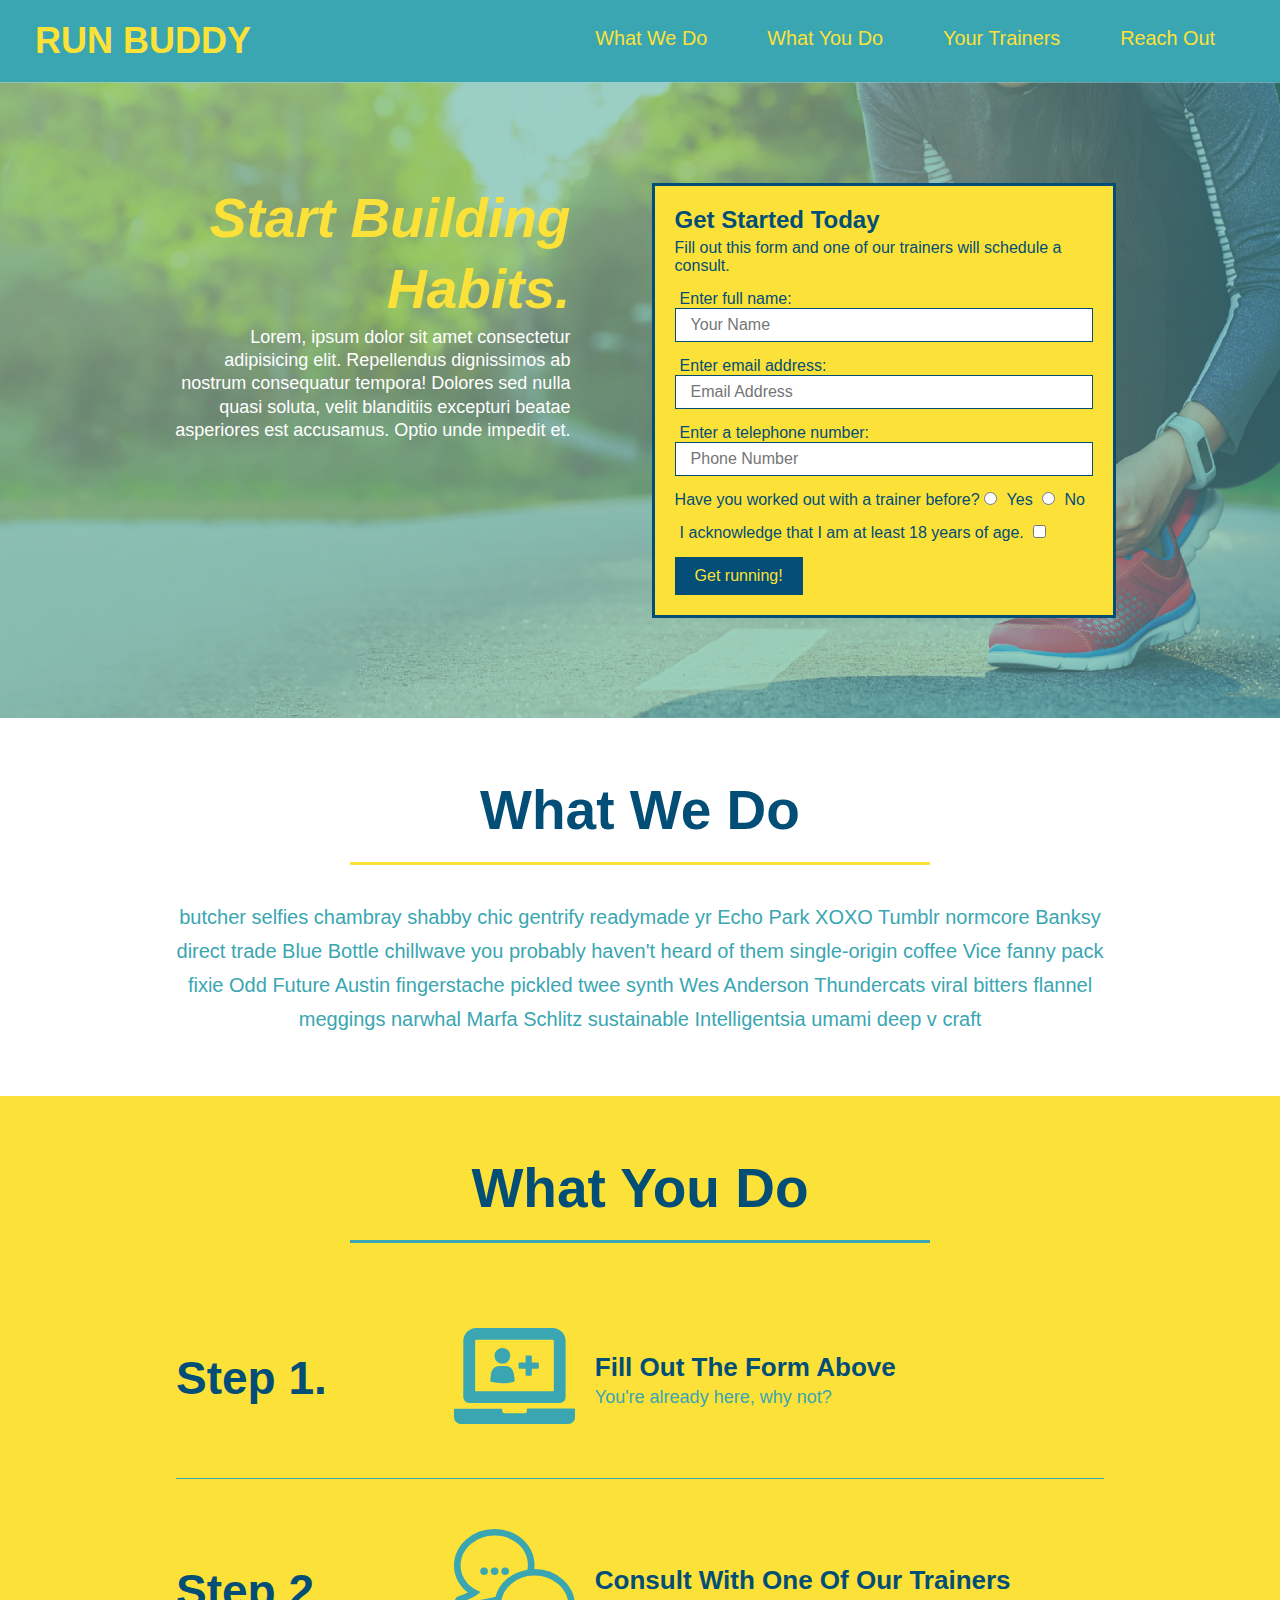
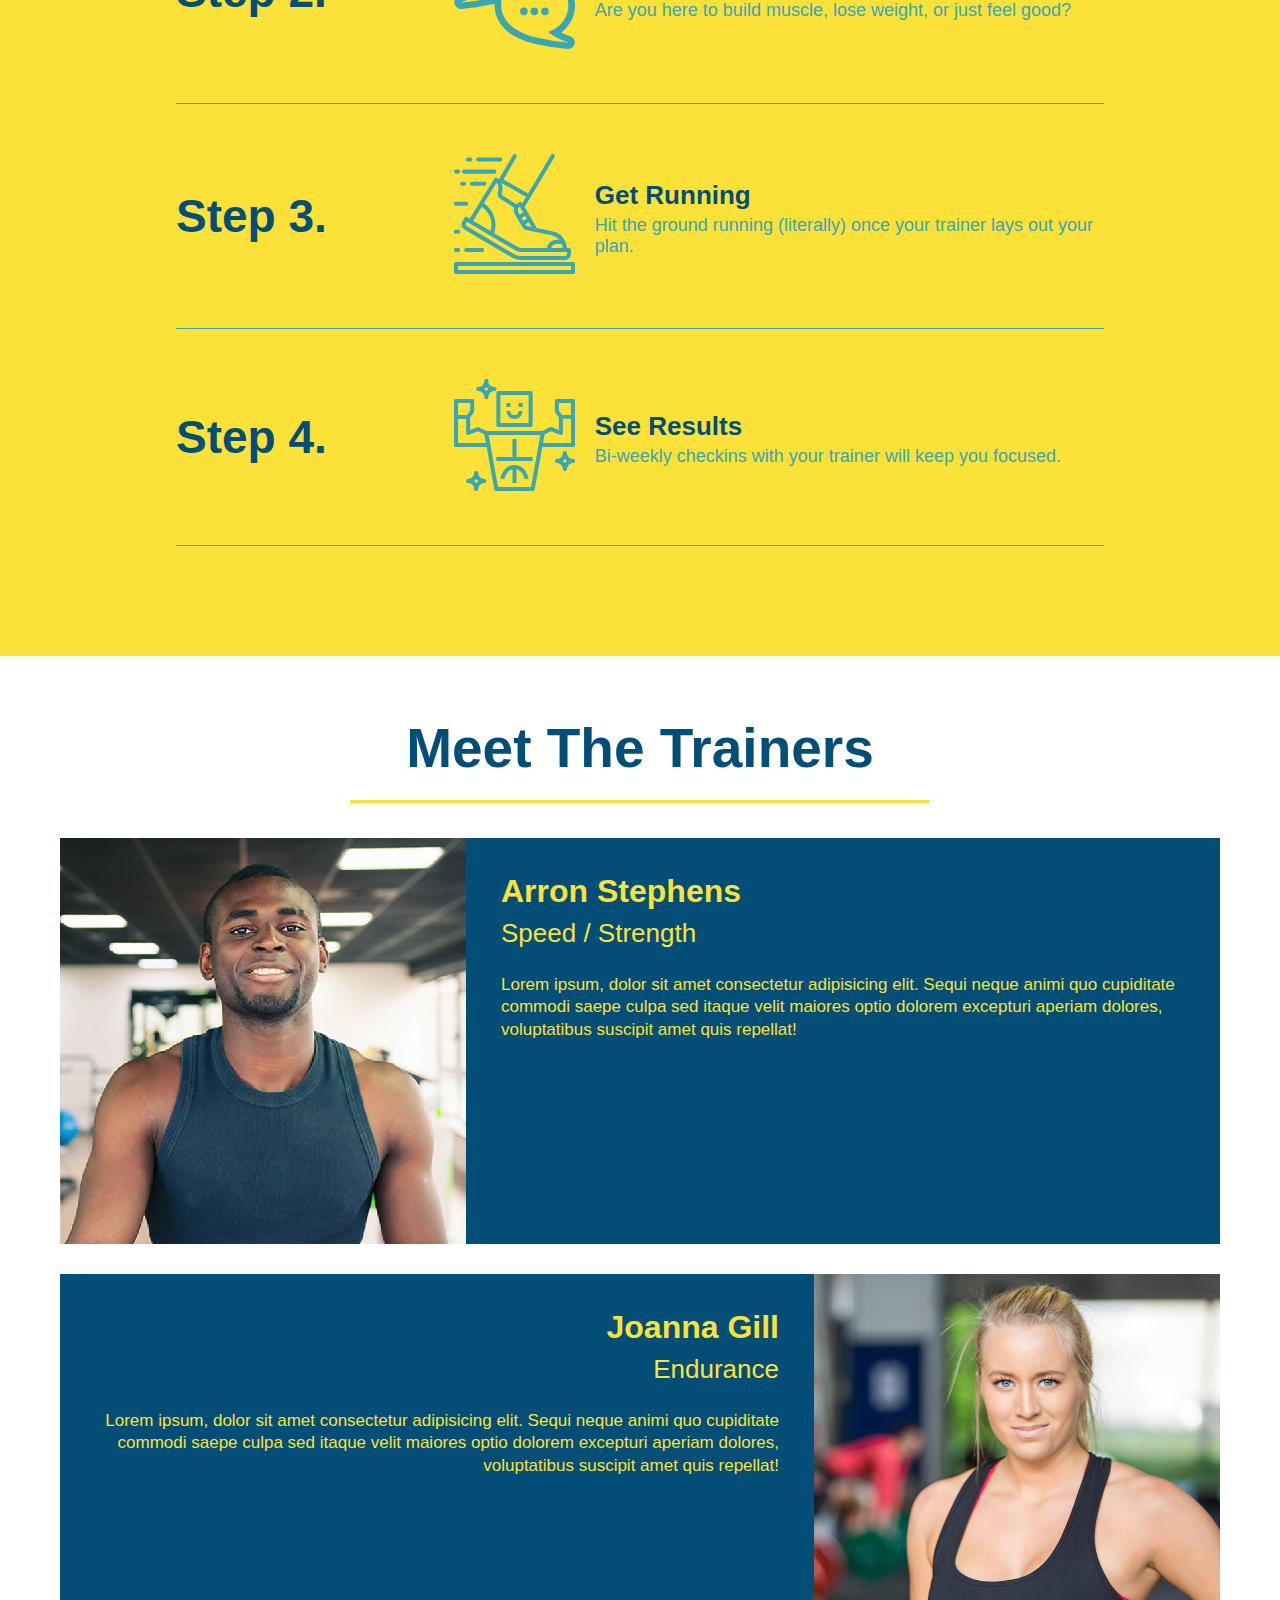
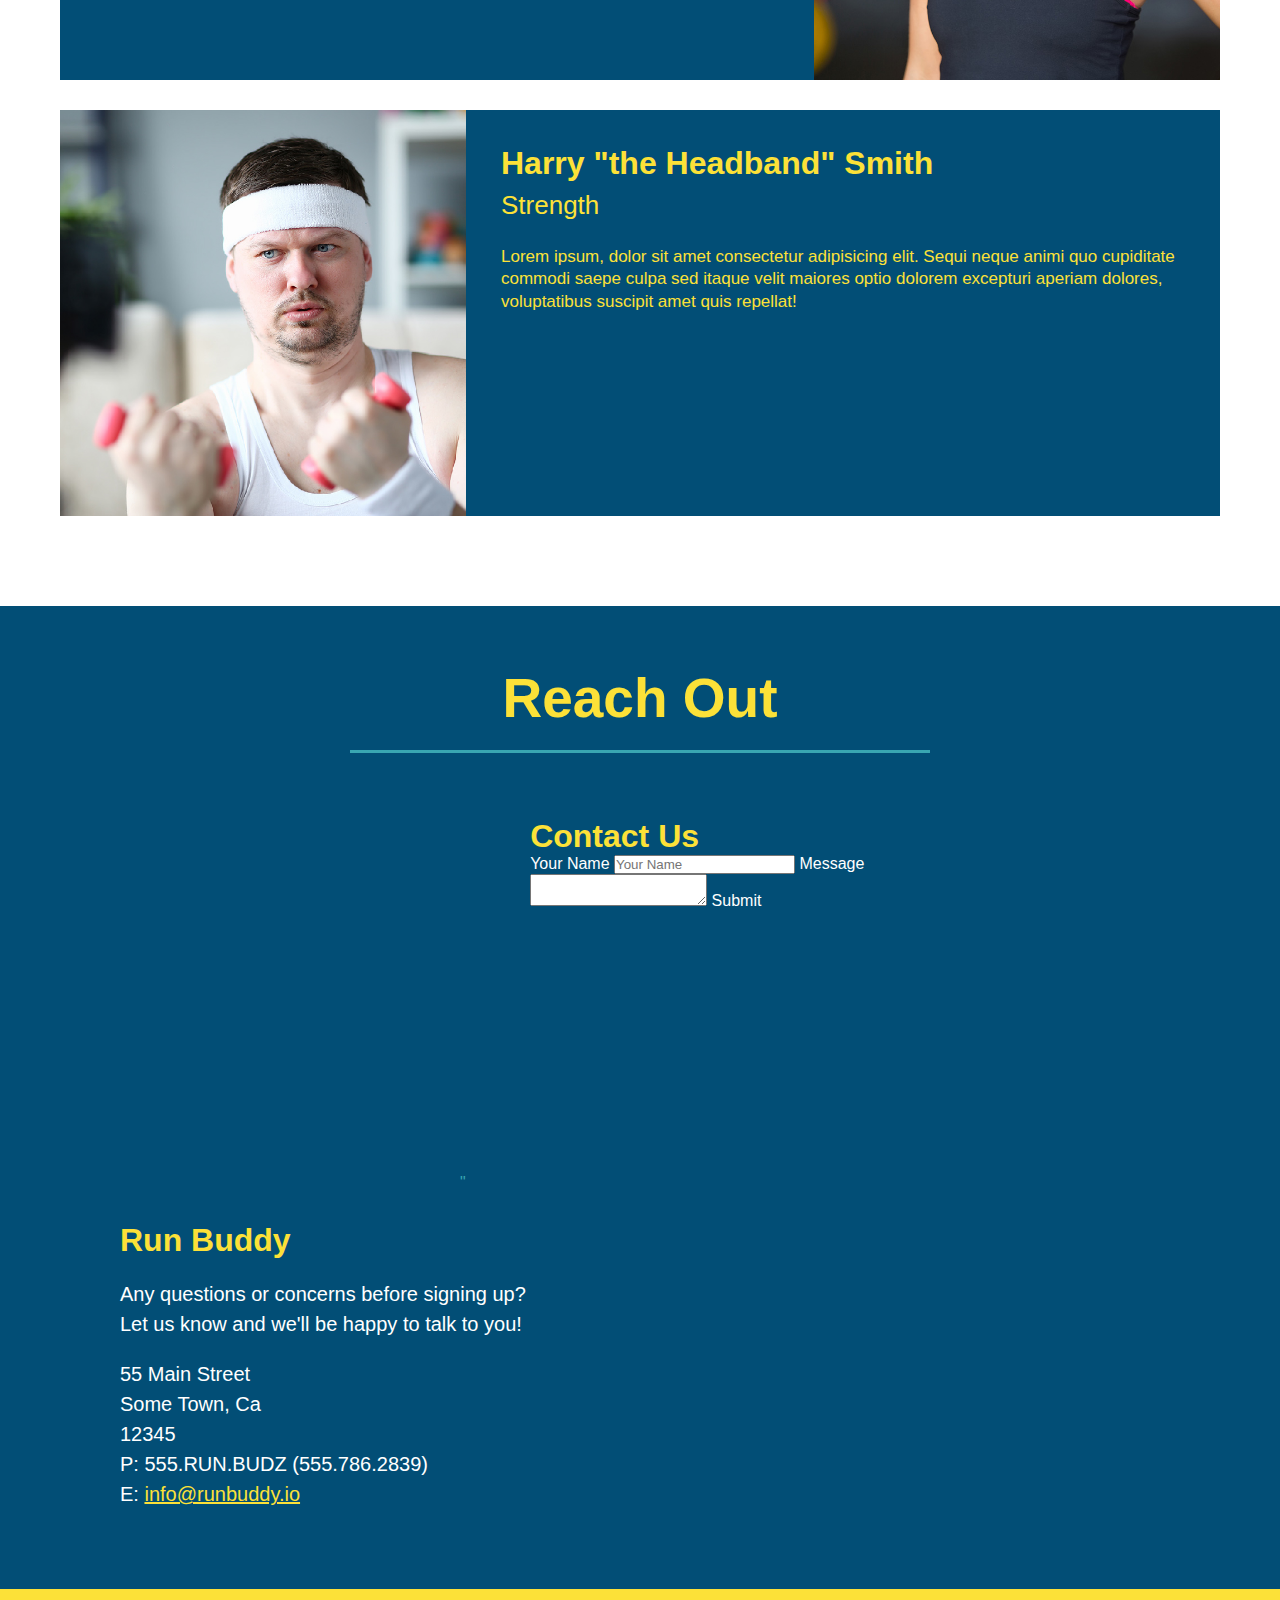
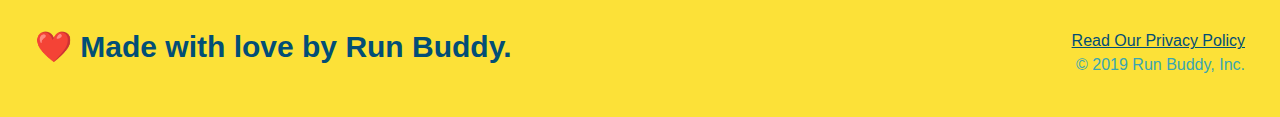
==== commit bbf18e63: "add flexbox to the steps" ====
--- a/index.html
+++ b/index.html
@@ -100,32 +100,55 @@
         <div class ="flex-row">
         <h2 class="section-title secondary-border">What You Do</h2>
         </div>
-        <div>
-            <!-- Insert this img element -->
-            <img src="./assets/images/step-1.svg" alt="" />
-           <h3>Step 1: <span>Fill Out The Form Above</span></h3> 
-           <p>You're already here, why not?</p>
-        </div>
-
-        <div>
-            <!-- Insert this img element -->
-            <img src="./assets/images/step-2.svg" alt="" />
-            <h3>Step 2: <span>Consult With One Of Our Trainers</span></h3>
-            <p>Are you here to build muscle, lose weight, or just feel good?</p>
-        </div>
-
-        <div>
-            <!-- Insert this img element -->
-            <img src="./assets/images/step-3.svg" alt="" />
-            <h3>Step 3: <span>Get Running</span></h3>
-            <p>Hit the ground running (literally) once your trainer lays out your plan.</p>
+        <div class="step">
+            <h3>Step 1.</h3>
+            <div class="step-info">
+                <div class="step-img">
+                    <img src="./assets/images/step-1.svg" alt="" />
+                </div>
+                <div class="step-text">
+                    <h4>Fill Out The Form Above</h4> 
+                    <p>You're already here, why not?</p>
+                </div>
+            </div>
+        </div>
+        <div class="step">
+            <h3>Step 2.</h3>
+            <div class="step-info">
+                <div class="step-img">
+                    <img src="./assets/images/step-2.svg" alt="" />
+                </div>
+                <div class="step-text">
+                   <h4>Consult With One Of Our Trainers</h4> 
+                   <p>Are you here to build muscle, lose weight, or just feel good?</p>
+                </div>
+            </div>   
+        </div>
+
+        <div class="step">
+           <h3>Step 3.</h3>
+           <div class="step-info">
+               <div class="step-img">
+                    <img src="./assets/images/step-3.svg" alt="" />
+               </div>
+               <div class="step-text">
+                   <h4>Get Running</h4>
+                   <p>Hit the ground running (literally) once your trainer lays out your plan.</p>
+               </div>
+           </div>
        </div>
 
-       <div>
-           <!-- Insert this img element -->
-           <img src="./assets/images/step-4.svg" alt="" />
-           <h3>Step 4: <span>See Results</span></h3>
-           <p>Bi-weekly checkins with your trainer will keep you focused</p>
+       <div class="step">
+           <h3>Step 4.</h3>
+           <div class="step-info">
+               <div class="step-img">
+                    <img src="./assets/images/step-4.svg" alt="" />
+               </div>
+               <div class="step-text">
+                   <h4>See Results</h4>
+                   <p>Bi-weekly checkins with your trainer will keep you focused.</p>
+               </div>
+           </div>    
        </div>
     </section>
 
--- a/assets/css/style.css
+++ b/assets/css/style.css
@@ -158,24 +158,45 @@
 .secondary-border {
     border-color: #39a6b2;
 }
-.steps div {
-    margin-bottom: 80px;
-}
-.steps img {
-    width: 15%;
-    margin: 10px 0;
-}
-.steps h3 {
+.step h3 {
     color: #024e76;
     font-size: 46px;
-    margin-top: 10px;
-}
-.steps p {
+    flex: 1 30%;
+}
+.step-info {
+    flex: 2 70%;
+    display: flex;
+    flex-wrap: wrap;
+    align-items: center;
+}
+.step-img {
+    flex: 1 12%;
+    margin-right: 20px;
+}
+.step-img img {
+    max-width: 100%;
+}
+.step-text {
+    flex: 12;
+}
+.step-text p {
     color: #39a6b2;
-    font-size: 23px;
-}
-.steps span {
-    font-size: 38px;
+    font-size: 18px;
+}
+.step-text h4 {
+    font-size: 26px;
+    line-height: 1.5;
+    color: #024e76;
+}
+.step {
+    margin: 50px auto;
+    padding-bottom: 50px;
+    width: 80%;
+    border-bottom: 1px solid #39a6b2;
+    display: flex;
+    flex-wrap: wrap;
+    align-items: center;
+    justify-content: space-between;
 }
 .trainer {
     /* horizontally centers the elements by making left and right margins auto adjust */
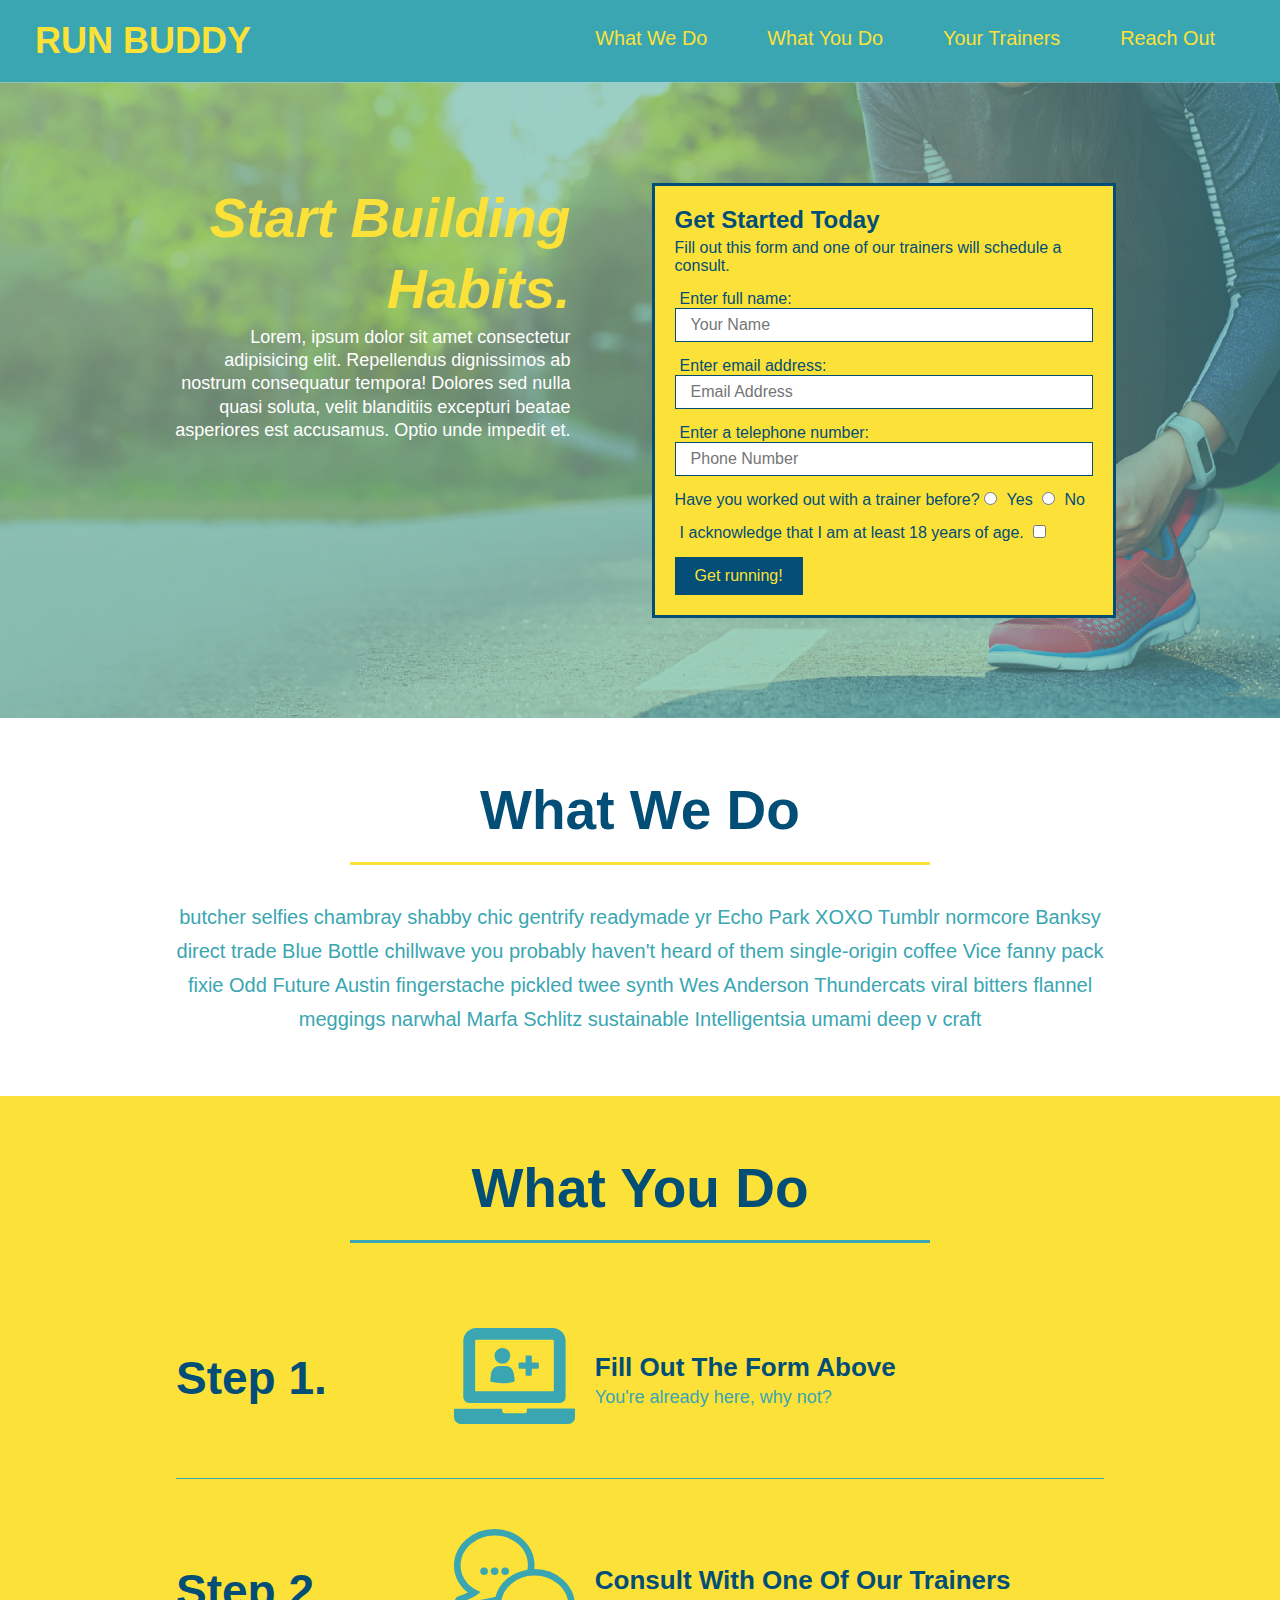
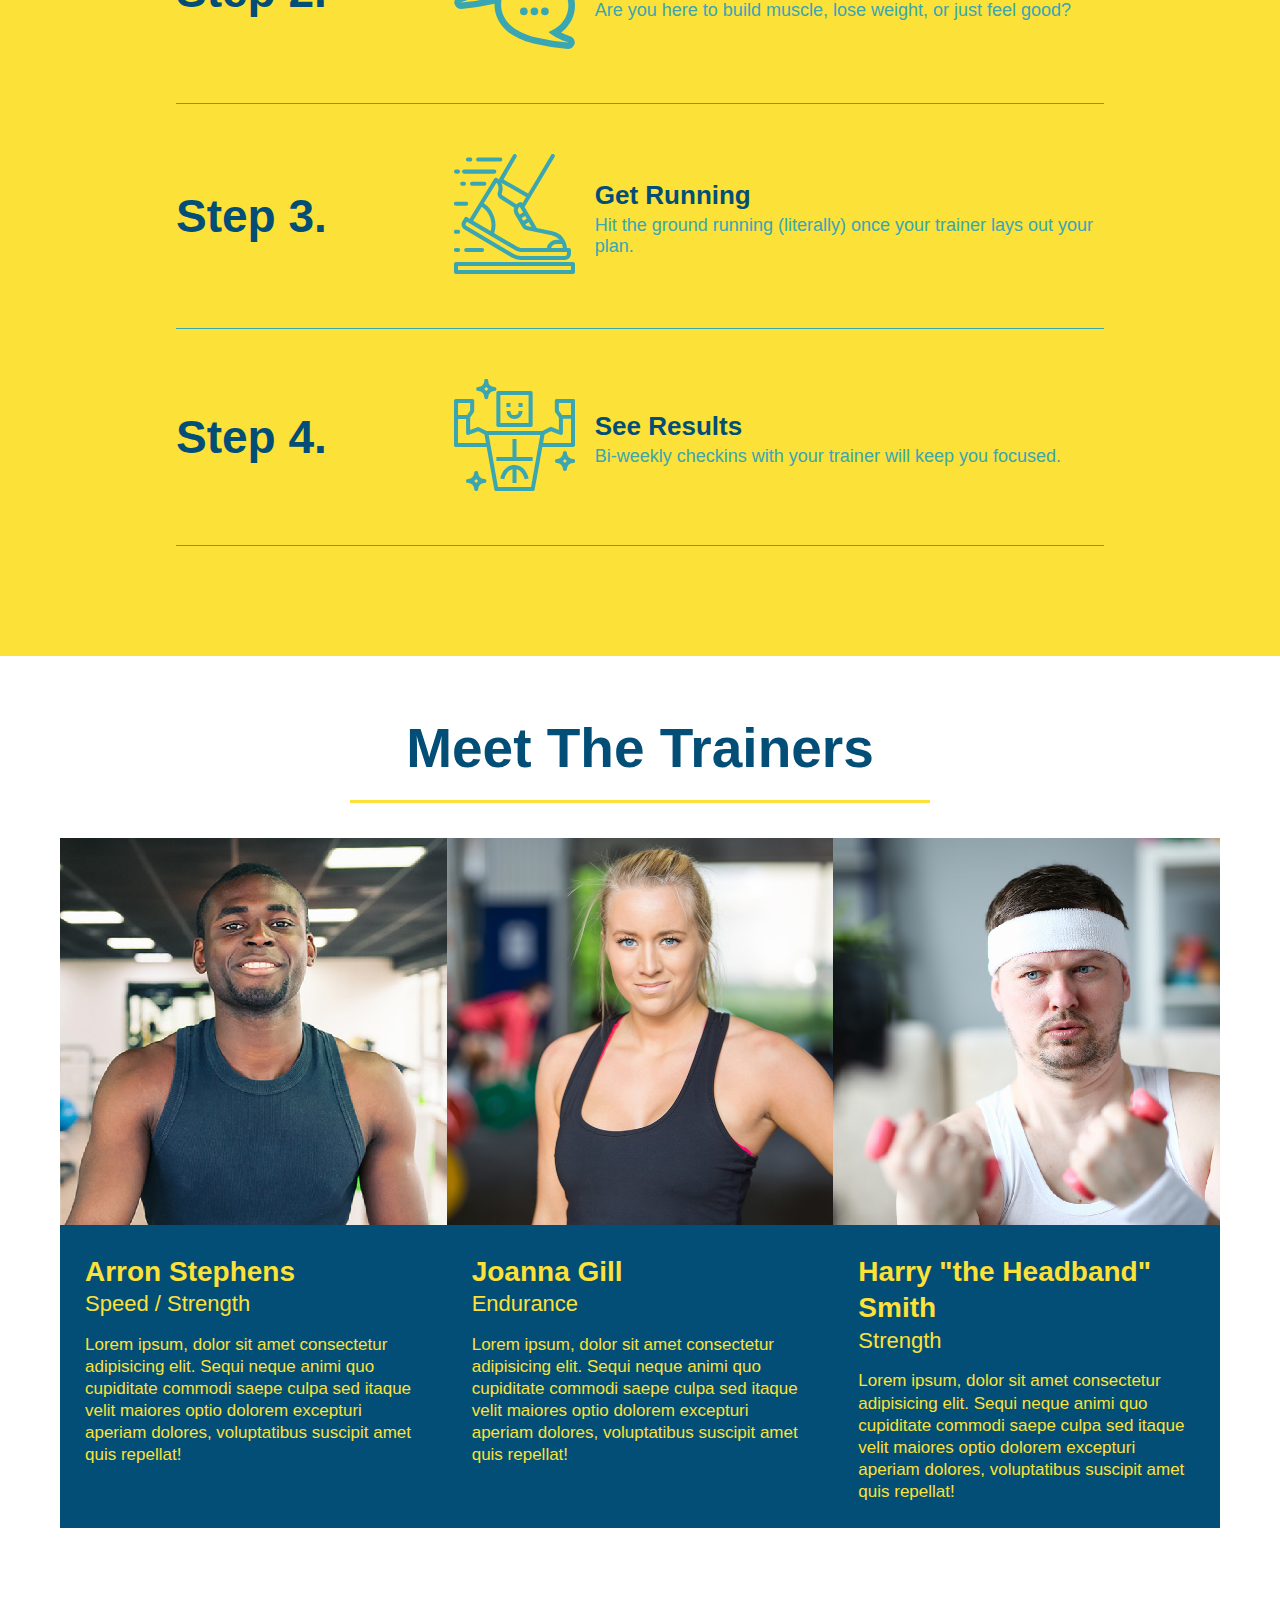
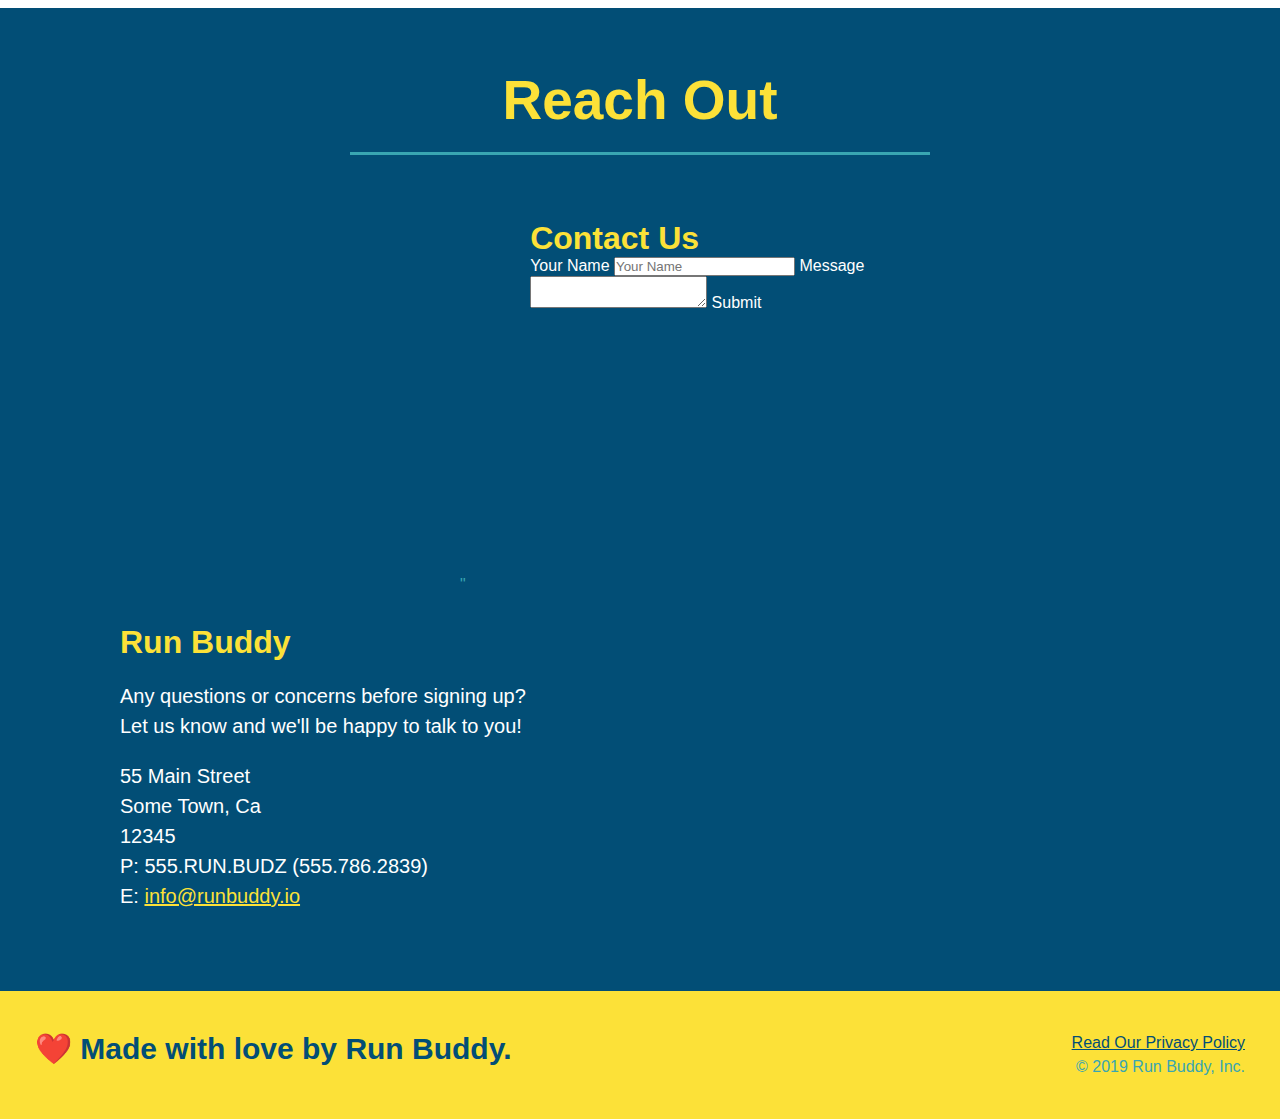
==== commit d2d3b4e1: "add flexbox to the trainers" ====
--- a/index.html
+++ b/index.html
@@ -153,16 +153,17 @@
     </section>
 
     <!-- "meet the trainers" section-->
-    <section id="your-trainers" class="trainers">
+    <section id="your-trainers">
         <div class ="flex-row">
         <h2 class="section-title primary-border">Meet The Trainers</h2>
         </div>
-        <!-- First Trainer Bio -->   
+        <!-- First Trainer Bio -->  
+        <div class="trainers">
         <article class="trainer">
                 <img src="./assets/images/trainer-1.jpg" alt="Arron Stephens in his workout clothes, ready to pump iron" />
-                <div class="trainer-bio text-left">
-                    <h3>Arron Stephens</h3>
-                    <h4>Speed / Strength</h4>
+                <div class="trainer-bio">
+                    <h3 class="trainer-name">Arron Stephens</h3>
+                    <h4 class="trainer-role">Speed / Strength</h4>
                     <p>
                         Lorem ipsum, dolor sit amet consectetur adipisicing elit. Sequi neque animi quo cupiditate commodi saepe culpa sed
                         itaque velit maiores optio dolorem excepturi aperiam dolores, voluptatibus suscipit amet quis repellat!
@@ -171,28 +172,30 @@
             </article>
         <!-- Second Trainer Bio -->
         <article class="trainer">
-            <div class="trainer-bio text-right">
-                <h3>Joanna Gill</h3>
-                <h4>Endurance</h4>
+            <img src="./assets/images/trainer-2.jpg" alt="Joanna Gill cooling off after a workout" />
+            <div class="trainer-bio">
+                <h3 class="trainer-name">Joanna Gill</h3>
+                <h4 class="trainer-role">Endurance</h4>
                 <p>
                     Lorem ipsum, dolor sit amet consectetur adipisicing elit. Sequi neque animi quo cupiditate commodi saepe culpa sed
                     itaque velit maiores optio dolorem excepturi aperiam dolores, voluptatibus suscipit amet quis repellat!
                 </p>
             </div>
-            <img src="./assets/images/trainer-2.jpg" alt="Joanna Gill cooling off after a workout" />
+           
         </article>
         <!-- Third Trainer Bio -->
         <article class="trainer">
             <img src="./assets/images/trainer-3.jpg" alt="Harry Smith wearing a headband and lifting comically small pink weights" />
-            <div class="trainer-bio text-left">
-                <h3>Harry "the Headband" Smith</h3>
-                <h4>Strength</h4>
+            <div class="trainer-bio">
+                <h3 class="trainer-name">Harry "the Headband" Smith</h3>
+                <h4 class="trainer-role">Strength</h4>
                 <p>
                     Lorem ipsum, dolor sit amet consectetur adipisicing elit. Sequi neque animi quo cupiditate commodi saepe culpa sed
                     itaque velit maiores optio dolorem excepturi aperiam dolores, voluptatibus suscipit amet quis repellat!
                 </p>
             </div>
         </article>
+    </div> 
     </section>
 
     <!-- "reach out" section-->
--- a/assets/css/style.css
+++ b/assets/css/style.css
@@ -199,22 +199,19 @@
     justify-content: space-between;
 }
 .trainer {
-    /* horizontally centers the elements by making left and right margins auto adjust */
-    margin: 0 auto 30px auto;
+    margin: 0 auto 20px auto;
     background: #024e76;
     color: #fce138;
+    flex: 1;
+}
+.trainer img {
+    width: 100%;
     overflow: auto;
 }
-.trainer img {
-    width: 35%;
-    float: left;
+.trainer-bio {
+    padding: 25px;
     overflow: auto;
-}
-.trainer-bio {
-    padding: 35px;
-    float: left;
-    width: 65%;
-    overflow: auto;
+    line-height: 1.3;
 }
 .text-left {
     text-align: left;
@@ -222,18 +219,23 @@
 .text-right {
     text-align: right;
 }
+.trainers {
+    width: 100%;
+    margin: 0 auto;
+    display: flex;
+    flex-wrap: wrap;
+    justify-content: space-around;
+}
 .trainer-bio h3 {
-    font-size: 32px;
-    margin-bottom: 8px;
+    font-size: 28px;
 }
 .trainer-bio h4 {
     font-weight: lighter;
-    font-size: 26px;
-    margin-bottom: 25px;
+    font-size: 22px;
+    margin-bottom: 15px;
 }
 .trainer-bio p {
-    font-size: 17px;
-    line-height: 1.3;
+    font-size: 17px;   
 }
 .contact {
     background: #024e76;
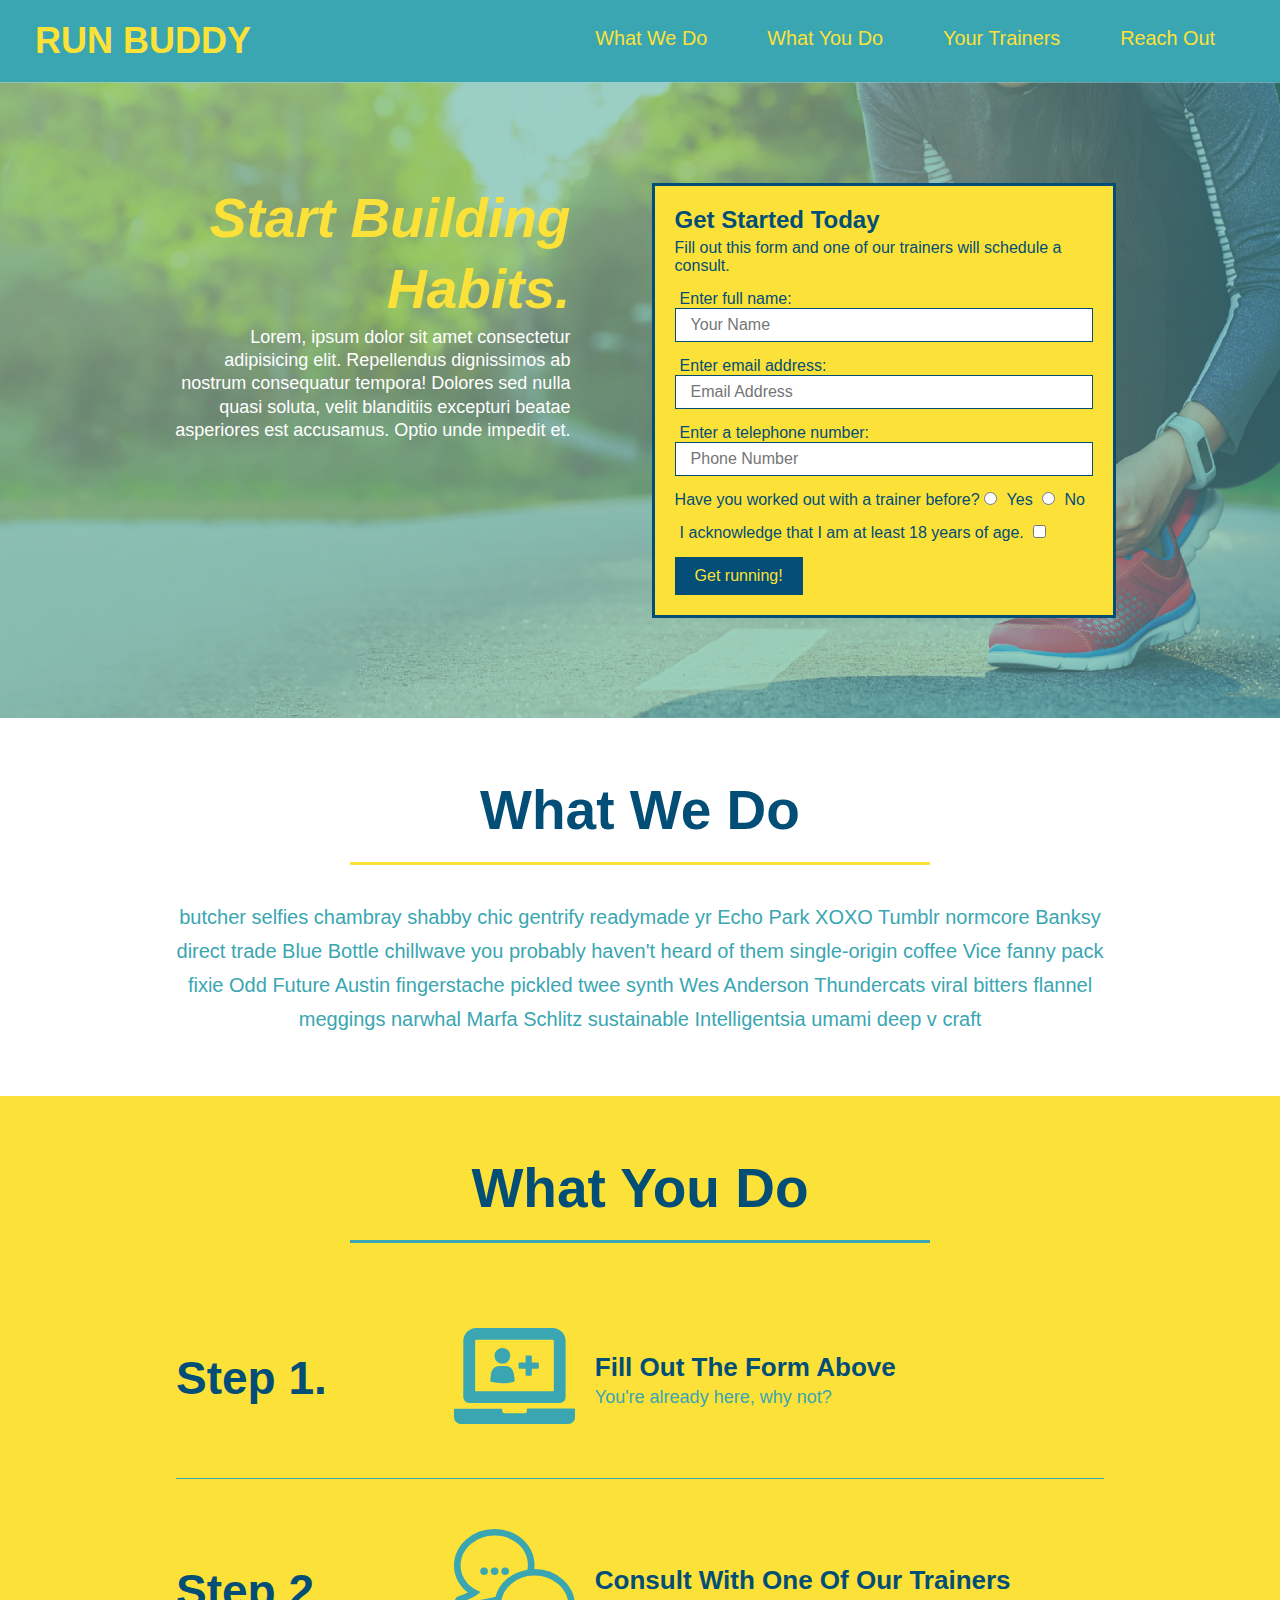
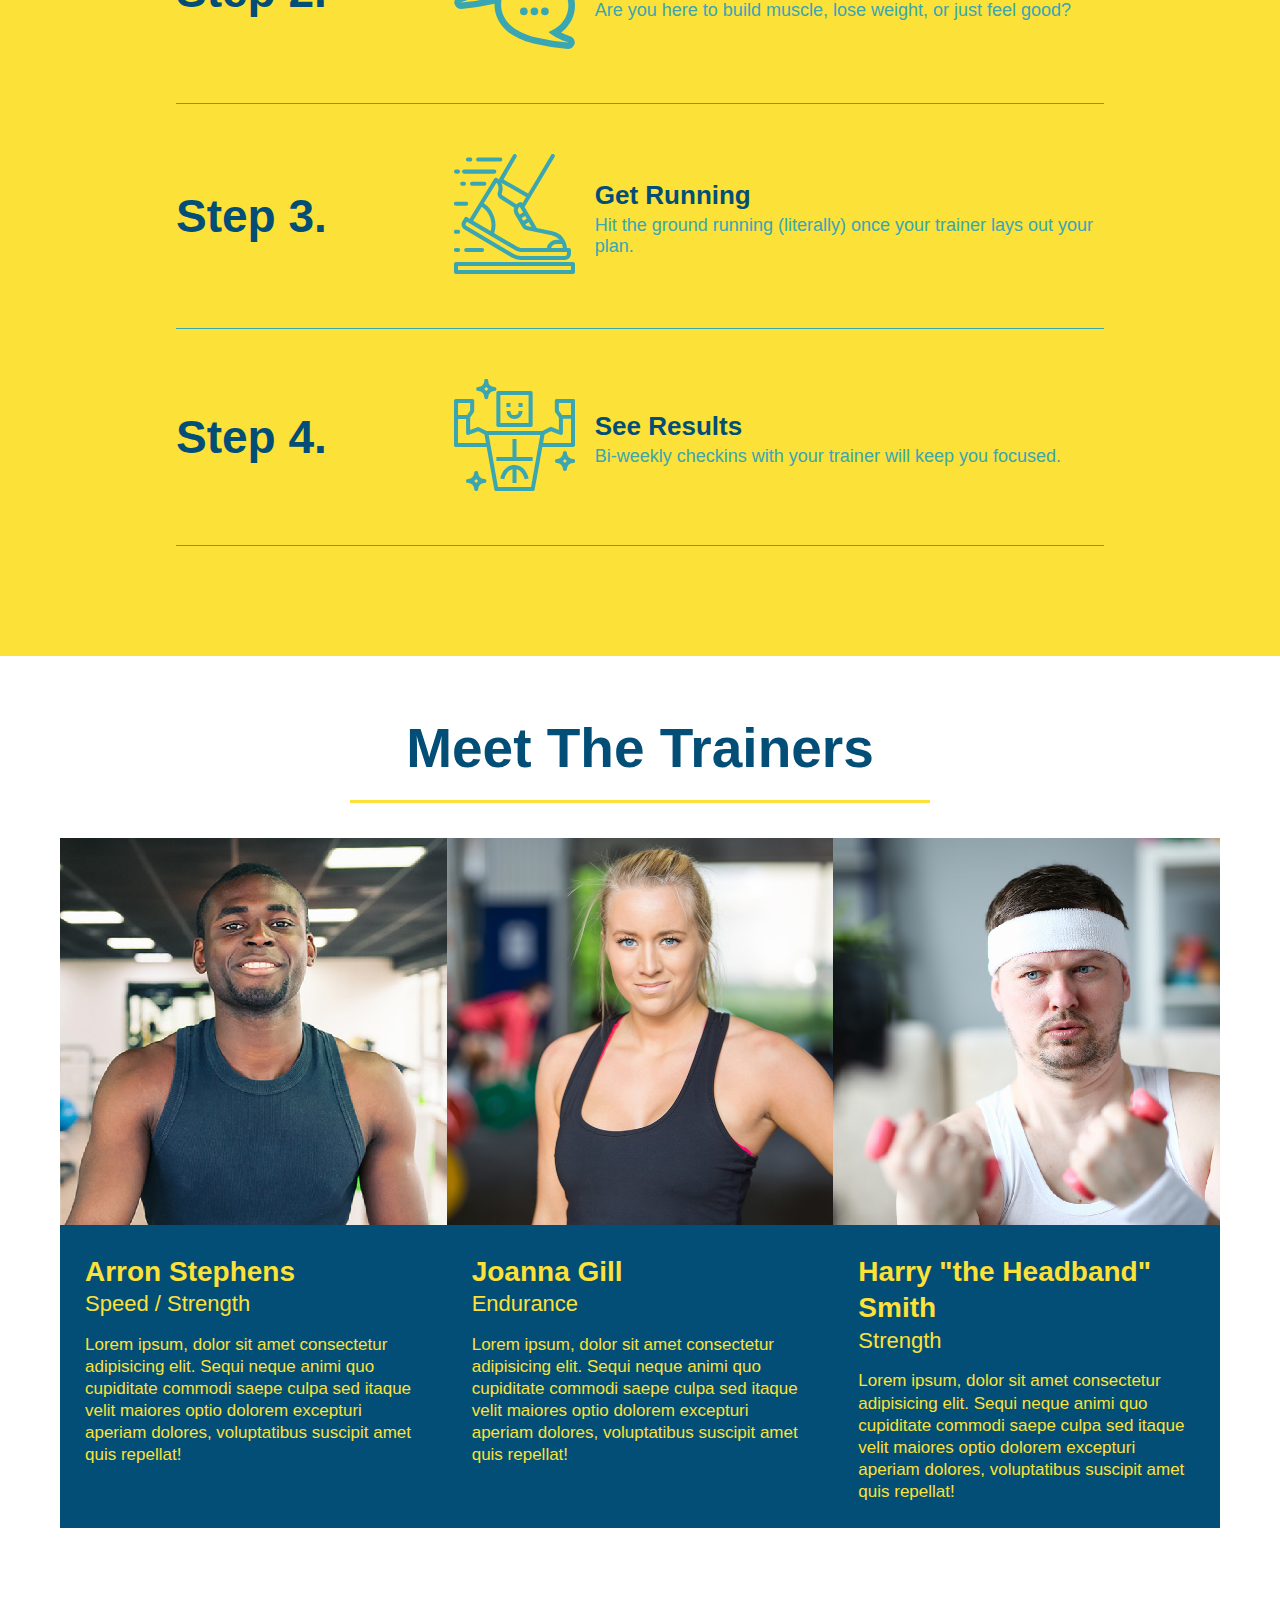
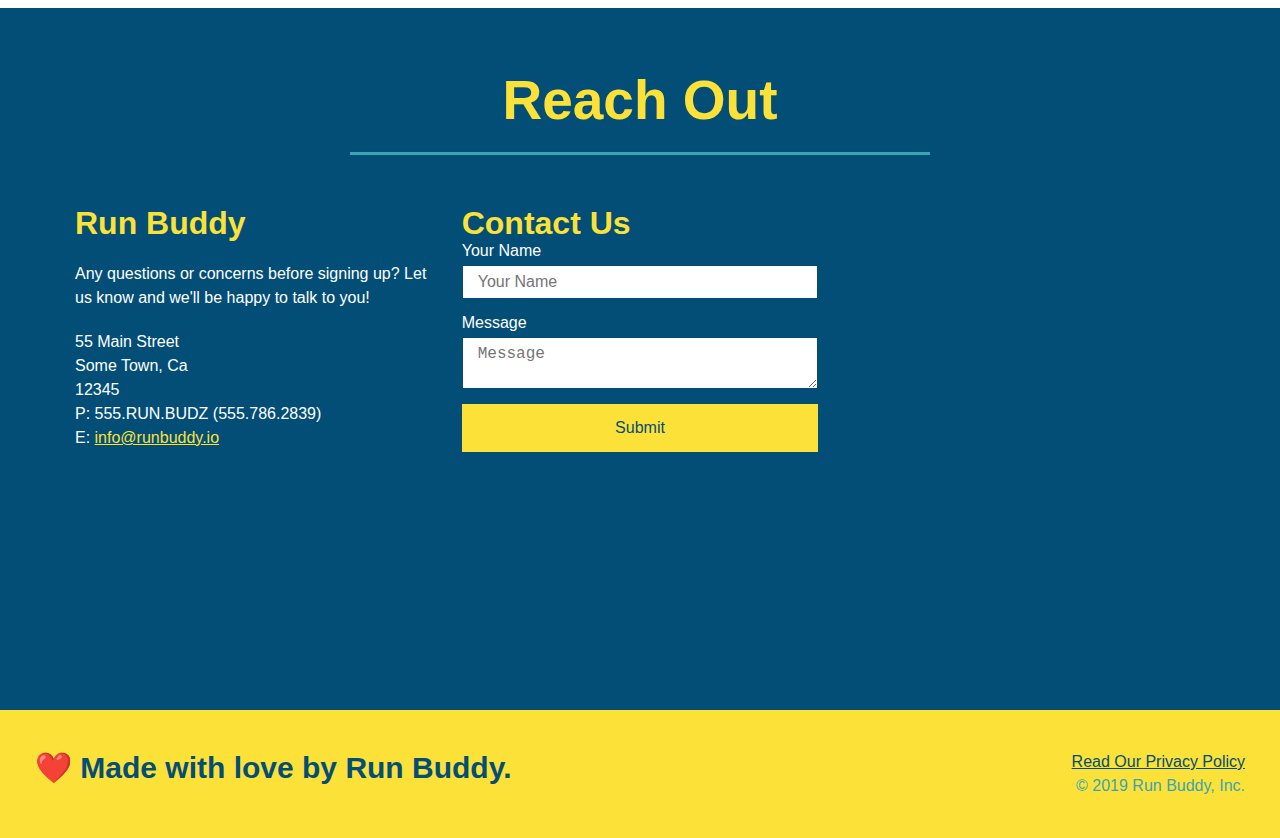
==== commit f598589b: "added flexbox to contact info" ====
--- a/index.html
+++ b/index.html
@@ -204,29 +204,10 @@
         <h2 class="section-title secondary-border">Reach Out</h2>
         </div>
         <div class="contact-info">
-            <iframe src="https://www.google.com/maps/embed?pb=!1m18!1m12!1m3!1d3028.205315960982!2d-74.94510508428944!3d40.625353850848214!2m3!1f0!2f0!3f0!3m2!1i1024!2i768!4f13.1!3m3!1m2!1s0x89c38ac74b9d6d0f%3A0xe528d9da7e484ca3!2s4%20Glacier%20Way%2C%20Pittstown%2C%20NJ%2008867!5e0!3m2!1sen!2sus!4v1621614935865!5m2!1sen!2sus" 
-            style="border:0;" 
-            allowfullscreen="" 
-            loading="lazy">
-            </iframe>"   
-        <div class="contact-form">
-            <h3>Contact Us</h3>
-            <form>
-                <label for="contact-name">Your Name</label>
-                <input type="text" id="contact-name" placeholder="Your Name" />
-
-                <label for="contact-message">Message</label>
-                <textarea type="text" id="contact-message" placeholer="Message"></textarea>
-
-                <buttom type="submit">Submit</buttom>
-            </form>
-        </div> 
-        <!-- The nested unclassed div in the classified div can be used as a CSS group for styling -->
-        <div >
+            <div>
             <h3>Run Buddy</h3>
             <p>
                 Any questions or concerns before signing up?
-                <!-- Can be used instead of another <p> tag, more than 1 right answer -->
                 <br. />
                 Let us know and we'll be happy to talk to you!
             </p>
@@ -238,7 +219,25 @@
                 E: <a href="mailto:info@runbuddy.io">info@runbuddy.io</a>
             </address>
         </div>
-    </div> 
+        <div class="contact-form">
+            <h3>Contact Us</h3>
+            <form>
+                <label for="contact-name">Your Name</label>
+                <input type="text" id="contact-name" placeholder="Your Name" />
+
+                <label for="contact-message">Message</label>
+                <textarea type="text" id="contact-message" placeholder="Message"></textarea>
+                <button type="submit">Submit</button>
+            </form>
+        </div> 
+        <div class="contact-info">
+            <iframe src="https://www.google.com/maps/embed?pb=!1m18!1m12!1m3!1d3028.205315960982!2d-74.94510508428944!3d40.625353850848214!2m3!1f0!2f0!3f0!3m2!1i1024!2i768!4f13.1!3m3!1m2!1s0x89c38ac74b9d6d0f%3A0xe528d9da7e484ca3!2s4%20Glacier%20Way%2C%20Pittstown%2C%20NJ%2008867!5e0!3m2!1sen!2sus!4v1621614935865!5m2!1sen!2sus" 
+            style="border:0;" 
+            allowfullscreen="" 
+            loading="lazy">
+            </iframe>   
+        </div> 
+        </div>
     </section>
 
     <!-- footer -->
--- a/assets/css/style.css
+++ b/assets/css/style.css
@@ -244,22 +244,24 @@
     color: #fce138;
 }
 .contact-info iframe {
-    width: 400px;
     height: 400px;
 }
 .contact-info div {
-    width: 410px; 
-    /* inline-block allows the text and interactive map to exist side by side in two columns */
-    display: inline-block;
-    vertical-align: top;
-    text-align: left;
-    margin: 30px 0 0 60px;
     color: white;
+}
+.contact-info {
+    display: flex;
+    justify-content: space-between;
+    flex-wrap: wrap;
+}
+.contact-info > * {
+    flex: 1;
+    margin: 15px;
 }
 .contact-info p, .contact-info address {
     margin: 20px 0;
     line-height: 1.5;
-    font-size: 20px;
+    font-size: 16px;
     font-style: normal;
 }
 .contact-info h3 {
@@ -269,6 +271,25 @@
 .contact-info a {
     color: #fce138;
 }
+.contact-form input, .contact-form textarea {
+    border: 1px solid #024e76;
+    display: block;
+    padding: 7px 15px;
+    font-size: 16px;
+    color: #024e76;
+    width: 100%;
+    margin-bottom: 15px;
+    margin-top: 5px;
+}
+.contact-form button {
+    width: 100%;
+    border: none;
+    background: #fce138;
+    color:#024e76;
+    text-align: center;
+    padding: 15px 0;
+    font-size: 16px;
+}
 .flex-row {
     display: flex;
 }
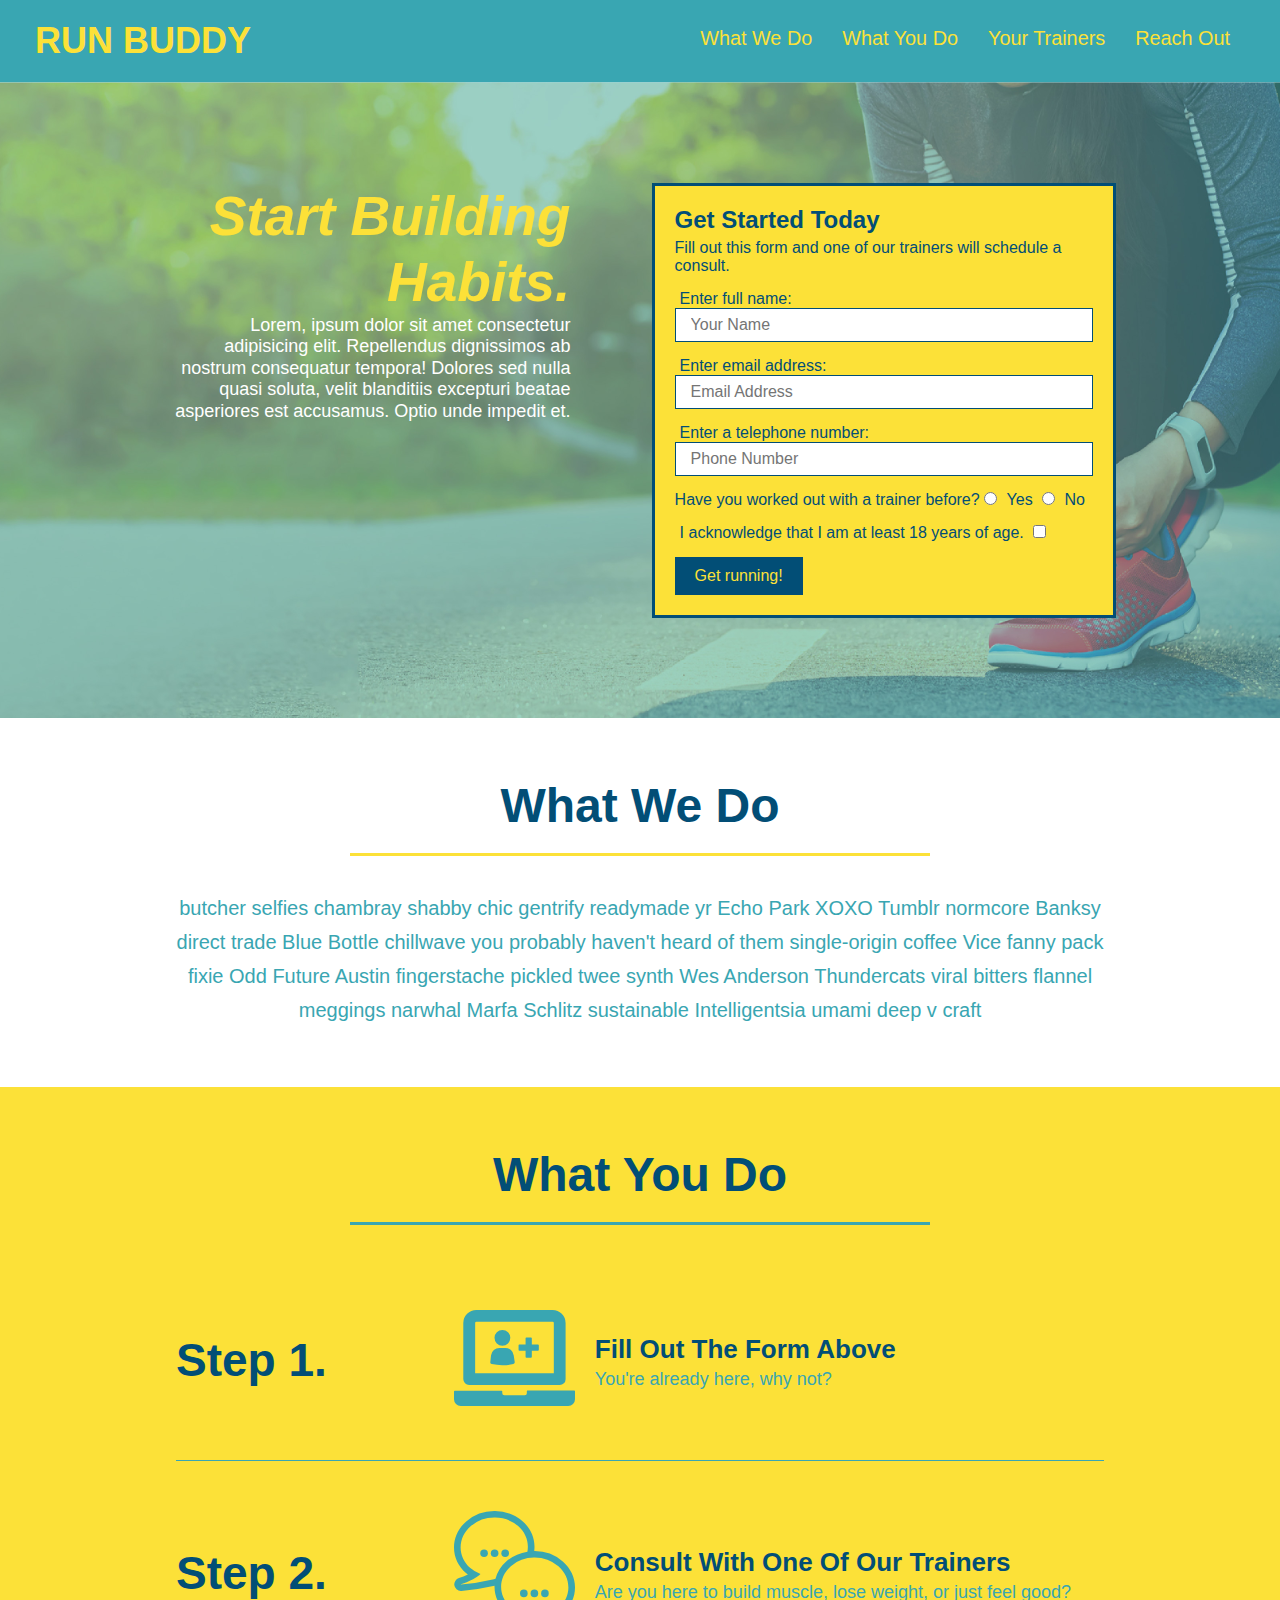
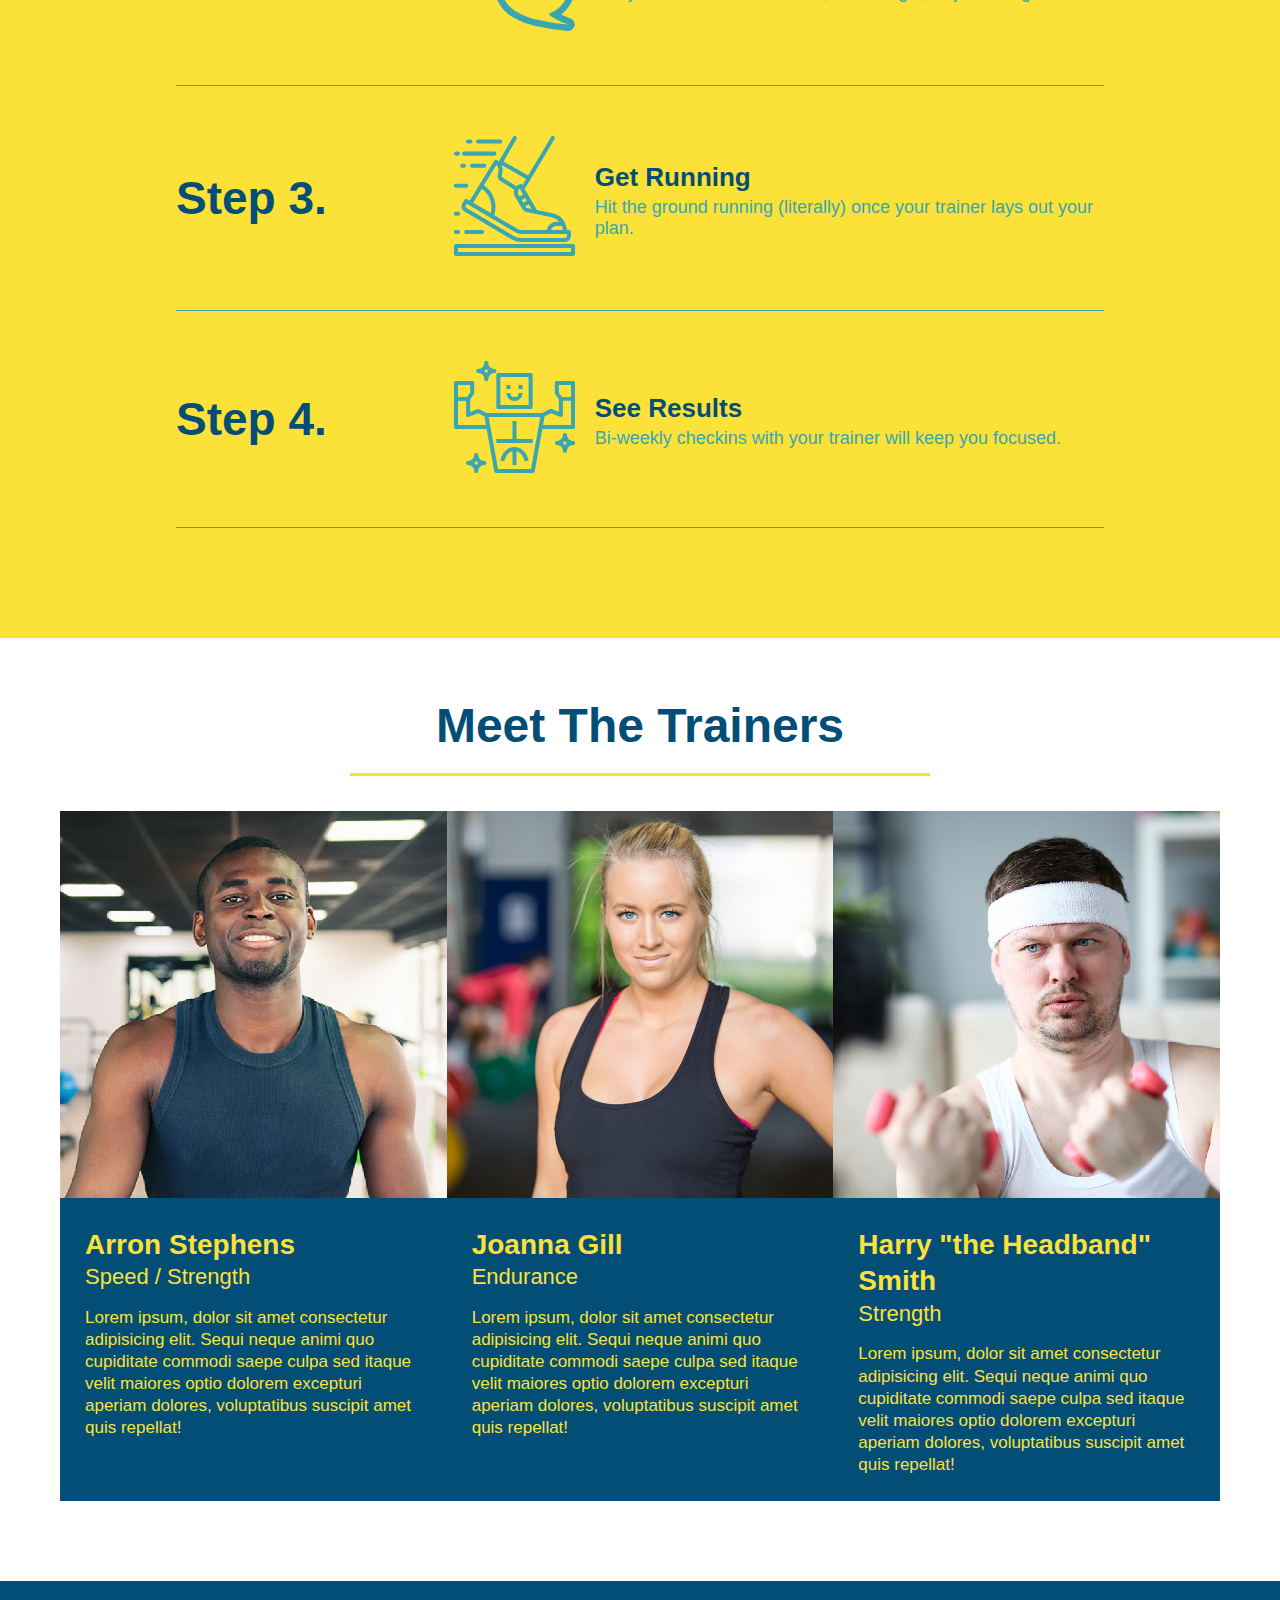
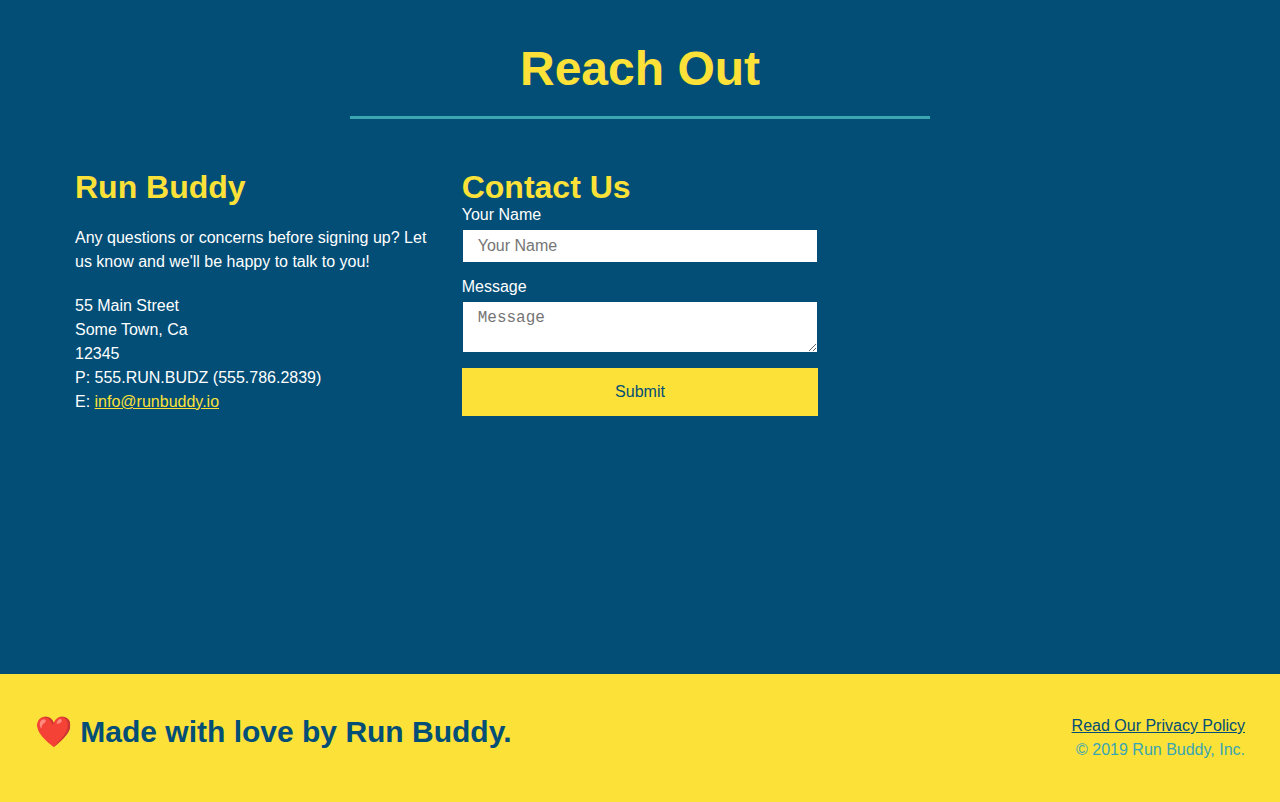
==== commit 123030bf: "added media query tags" ====
--- a/index.html
+++ b/index.html
@@ -3,6 +3,7 @@
 
 <head>
     <meta charset="UTF-8" />
+    <meta name="viewport" content="width=device-width, initial-scale=1.0" />
     <title>Run Buddy</title>
     <link rel="stylesheet" href="./assets/css/style.css"/>
 </head>
--- a/assets/css/style.css
+++ b/assets/css/style.css
@@ -38,7 +38,7 @@
   }
 
 header nav ul li a {
-    margin: 0 30px;
+    padding: 10px 15px;
     font-weight: lighter;
     font-size: 1.55vw;
 }
@@ -73,6 +73,7 @@
     display: flex;
     justify-content: center;
     flex-wrap: wrap;
+    align-items: flex-start;
 }
 /* Hero Style End */
 
@@ -91,7 +92,7 @@
     margin: 3.5%;
     color: #fff;
     font-size: 18px;
-    line-height: 1.3;
+    line-height: 1.2;
 }
 .hero-cta h2 {
     font-style: italic;
@@ -144,7 +145,7 @@
     background: #fce138;
 }
 .section-title {
-    font-size: 55px;
+    font-size: 48px;
     color: #024e76;
     border-bottom: 3px solid;
     padding-bottom: 20px;
@@ -293,3 +294,15 @@
 .flex-row {
     display: flex;
 }
+/* Media Query for smaller desktop screens and smaller */
+@media screen and (max-width: 980px) {
+    
+}
+/* Media Query for tablets and smaller */
+@media screen and (max-width: 768px) {
+ 
+}
+/* Media Query for mobile phones and smaller */
+@media screen and (max-width: 575px) {
+   
+}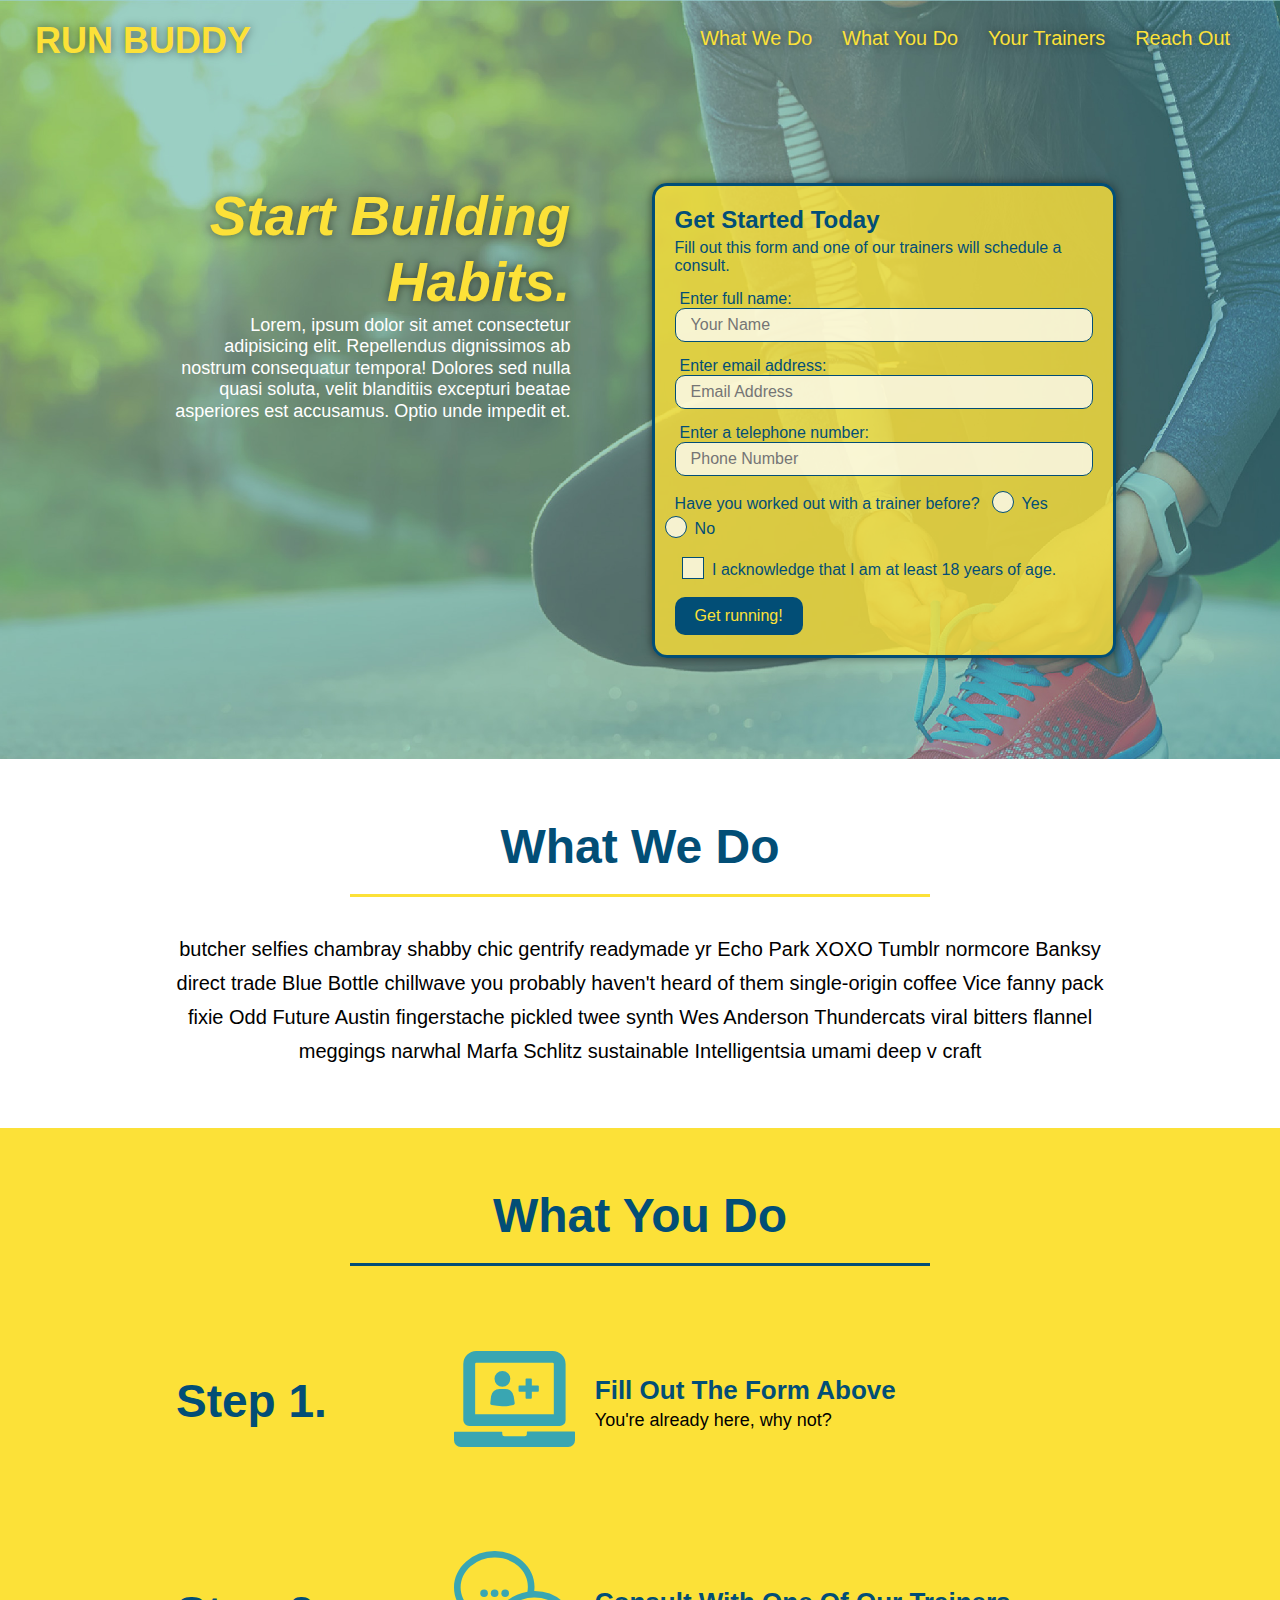
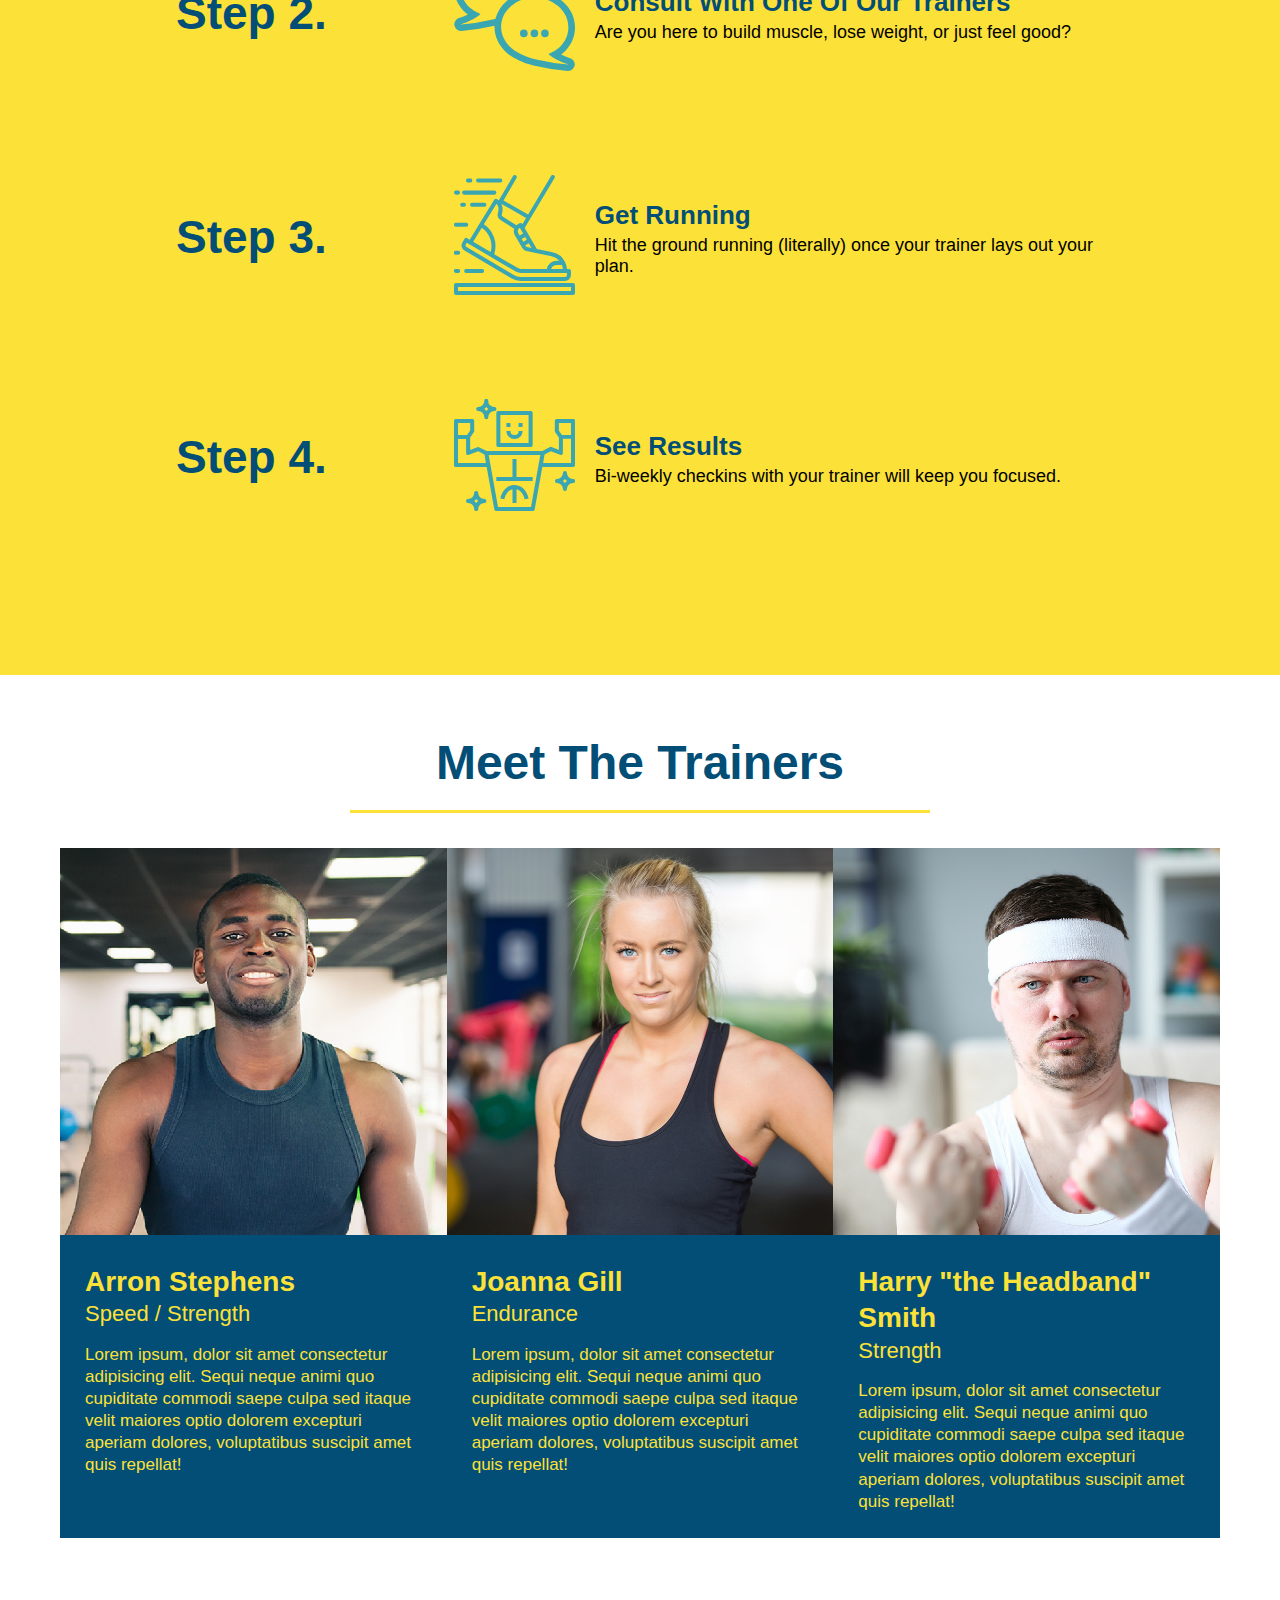
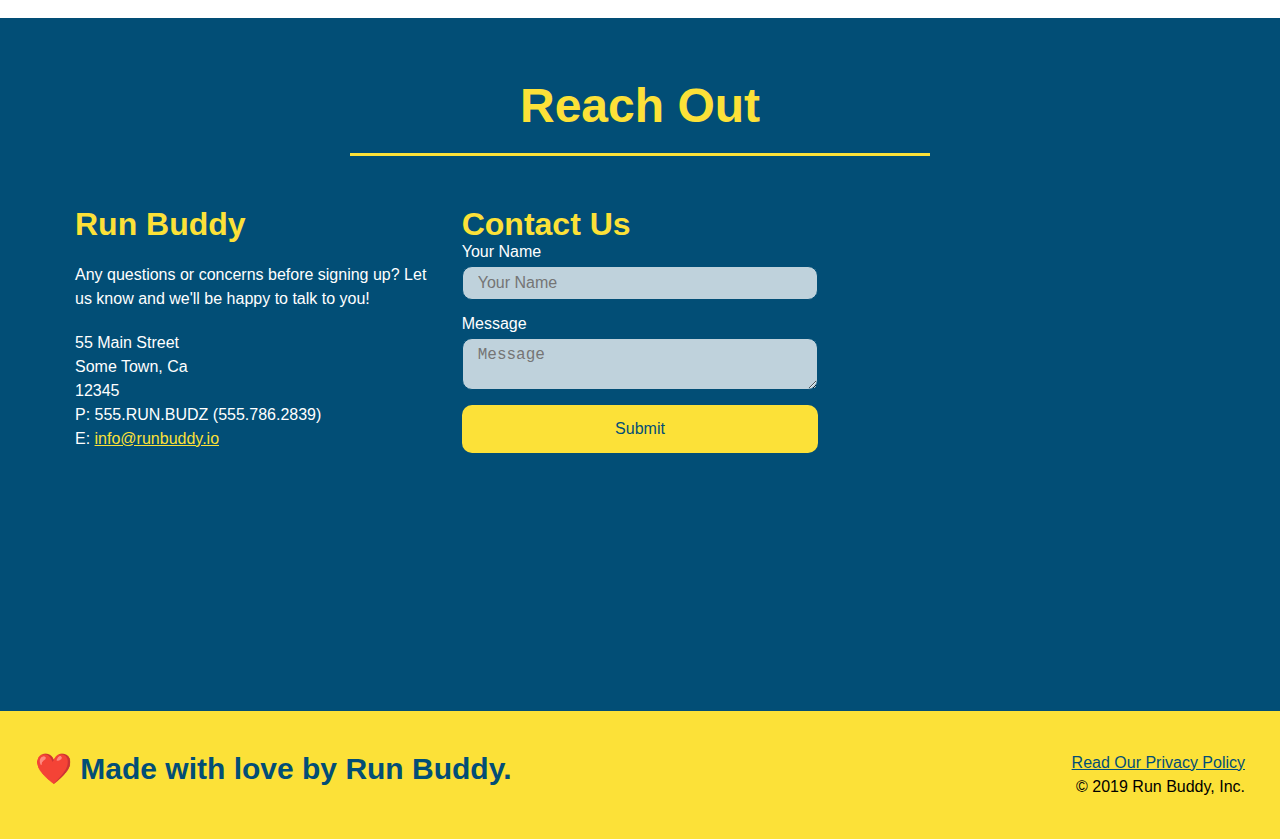
==== commit bc5f3cdd: "final css touches" ====
--- a/index.html
+++ b/index.html
@@ -60,17 +60,22 @@
                 <!-- Creating the Yes/No Radio Buttons -->
                 <p>
                     Have you worked out with a trainer before?
-                    <input type="radio" name="trainer-confirm" id="trainer-yes" />
-                    <label for="trainer-yes">Yes</label>
-                    <input type="radio" name="trainer-confirm" id="trainer-no" />
-                    <label for="trainer-no">No</label>
+                    <span class="radio-wrapper">
+                        <input type="radio" name="trainer-confirm" id="trainer-yes" />
+                        <label for="trainer-yes">Yes</label>
+                    </span>
+                    <span class="radio-wrapper">
+                        <input type="radio" name="trainer-confirm" id="trainer-no" />
+                        <label for="trainer-no">No</label>
+                    </span>
                 </p>
                 <!-- Creating the 18+ checkbox -->
                 <p>
-                    <label for="checkbox">
-                        I acknowledge that I am at least 18 years of age.
-                    </label>
-                    <input type="checkbox" name="verify" id="checkbox" />  
+                    <span class="checkbox-wrapper">
+                        <input type="checkbox" name="verify" id="checkbox" /> 
+                        <label for="checkbox"> I acknowledge that I am at least 18 years of age.</label>
+                         
+                    </span>
                 </p>
                 <button type="submit">
                     Get running!
--- a/assets/css/style.css
+++ b/assets/css/style.css
@@ -3,28 +3,46 @@
     padding: 0;
     box-sizing: border-box;
 }
+:root {
+    --primary-color: #fce138;
+    --secondary-color: #024e76;
+    --tertiary-color: #39a6b2;
+}
 body{
     /* more on this crazy alphanumerical valye in a minute! */
-    color: #39a6b2;
+    color: var(--tertiarty-color);
     font-family: Helvetica, Arial, sans-serif;
 }
 /* apply styles to <header> */
 header {
     padding: 20px 35px;
-    background-color: #39a6b2;
+    background-color: var(--tertiarty-color);
     display: flex;
     justify-content: space-between;
     flex-wrap: wrap;
+    /* allows for header to stay on top of the page while scrolling */
+    position: -webkit-sticky;
+    position: sticky;
+    top: 0;
+    /* puts hero background image into the header */
+    background-image: url("../images/hero-bg.jpg");
+    background-size: cover;
+    background-position: center;
+    /* makes it so the images in the header and hero line up and look like one image */
+    background-attachment: fixed;
+    background-position: 80%;
+    z-index: 9999;
 }
 header h1 {
     font-weight: bold;
     font-size: 36px;
-    color: #fce138;
+    color: var(--primary-color);
     margin: 0;
+    text-shadow: 0 0 10px rgba(0, 0, 0, 0.5);
 }
 header a {
     text-decoration: none;
-    color: #fce138;
+    color: var(--primary-color);
 }
 header nav {
     margin: 7px 0;
@@ -41,9 +59,16 @@
     padding: 10px 15px;
     font-weight: lighter;
     font-size: 1.55vw;
+    text-shadow: 0 0 10px rgba(0, 0, 0, 0.5);
+}
+header nav ul li a:hover {
+    background: var(--primary-color);
+    color: var(--secondary-color);
+    border-radius: 15px;
+    text-shadow: none;
 }
 footer {
-    background: #fce138;
+    background: var(--primary-color);
     width: 100%;
     padding: 40px 35px;
     display: flex;
@@ -51,7 +76,7 @@
     flex-wrap: wrap;
 }
 footer h2 {
-    color: #024e76;
+    color: var(--secondary-color);
     font-size: 30px;
     margin: 0;
 }
@@ -60,7 +85,7 @@
     text-align: right;
 }
 footer a {
-    color: #024e76;
+    color: var(--secondary-color);
 }
 section{
     padding: 60px;
@@ -74,17 +99,22 @@
     justify-content: center;
     flex-wrap: wrap;
     align-items: flex-start;
+    /* makes it so the images in the header and hero line up and look like one image */
+    background-attachment: fixed;
+    background-position: 80%;
 }
 /* Hero Style End */
 
 /*Form Style Start */
 .hero-form {
-    color: #024e76;
-    background-color: #fce138;
+    color: var(--secondary-color);
+    background-color: rgba(252,225,56, 0.8);
     padding: 20px;
-    border: solid 3px #024e76;
+    border: solid 3px var(--secondary-color);
     width: 40%;
     margin: 3.5%;
+    box-shadow: 0 0 10px rgba(0, 0, 0, 0.5);
+    border-radius: 15px;
 }
 .hero-cta {
     width: 35%;
@@ -97,7 +127,8 @@
 .hero-cta h2 {
     font-style: italic;
     font-size: 55px;
-    color: #fce138;
+    color: var(--primary-color);
+    text-shadow: 0 0 10px rgba(0, 0, 0, 0.5);
 }
 .hero-form h3 {
     margin: 0px;
@@ -110,43 +141,53 @@
   /*changes font size of everything in the form */
   font-size: 16px; 
   /* sets a border around the input fields */
-  border: solid 1px #024e76;
+  border: solid 1px var(--secondary-color);
   /* changes the input fields to block making them orderly */
   display: block;
   /* changes color of the text */
-  color: #024e76;
+  color: var(--secondary-color);
   /* makes the input boxes larger */
   padding: 7px 15px;
   /*increases width of the input boxes to stretch across the form */
   width: 100%;
   /* pads the border between input fields */
   margin-bottom: 15px;
+  border-radius: 10px;
+  background-color: rgba(255, 255, 255, 0.75);
+}
+.form-input:focus {
+    background-color: rgba(255,255,255,1);
+    outline: none;
 }
 /* spaces out the buttons so it's more readable */
 .hero-form label {
     margin: 0 5px;
 }
 .hero-form button {
-    color: #fce138;
-    background-color: #024e76;
+    color: var(--primary-color);
+    background-color: var(--secondary-color);
     font-size: 16px;
     padding: 10px 20px;
     border: none;
+    border-radius: 10px;
+}
+.hero-form button:hover {
+    background-color: var(--tertiarty-color);
 }
 .intro p {
     line-height: 1.7;
-    color: #39a6b2;
+    color: var(--tertiarty-color);
     width: 80%;
     font-size: 20px;
     margin: 0 auto;
     text-align: center;
 }
 .steps {
-    background: #fce138;
+    background: var(--primary-color);
 }
 .section-title {
     font-size: 48px;
-    color: #024e76;
+    color: var(--secondary-color);
     border-bottom: 3px solid;
     padding-bottom: 20px;
     text-align: center;
@@ -154,13 +195,13 @@
     width: 50%;
 }
 .primary-border {
-    border-color: #fce138;
+    border-color: var(--primary-color);
 }
 .secondary-border {
-    border-color: #39a6b2;
+    border-color: var(--tertiarty-color);
 }
 .step h3 {
-    color: #024e76;
+    color: var(--secondary-color);
     font-size: 46px;
     flex: 1 30%;
 }
@@ -181,28 +222,32 @@
     flex: 12;
 }
 .step-text p {
-    color: #39a6b2;
+    color: var(--tertiarty-color);
     font-size: 18px;
 }
 .step-text h4 {
     font-size: 26px;
     line-height: 1.5;
-    color: #024e76;
+    color: var(--secondary-color);
 }
 .step {
     margin: 50px auto;
     padding-bottom: 50px;
     width: 80%;
-    border-bottom: 1px solid #39a6b2;
+   
     display: flex;
     flex-wrap: wrap;
     align-items: center;
     justify-content: space-between;
 }
+/* normally would only add a border to last-child, but :not makes it do the opposite */
+.step:not(:last-child){
+    border-bottom: 1px solid var(--tertiarty-color);
+}
 .trainer {
     margin: 0 auto 20px auto;
-    background: #024e76;
-    color: #fce138;
+    background: var(--secondary-color);
+    color: var(--primary-color);
     flex: 1;
 }
 .trainer img {
@@ -239,10 +284,10 @@
     font-size: 17px;   
 }
 .contact {
-    background: #024e76;
+    background: var(--secondary-color);
 }
 .contact h2 {
-    color: #fce138;
+    color: var(--primary-color);
 }
 .contact-info iframe {
     height: 400px;
@@ -266,43 +311,179 @@
     font-style: normal;
 }
 .contact-info h3 {
-    color: #fce138;
+    color: var(--primary-color);
     font-size: 32px
 }
 .contact-info a {
-    color: #fce138;
+    color: var(--primary-color);
 }
 .contact-form input, .contact-form textarea {
-    border: 1px solid #024e76;
+    border: 1px solid var(--secondary-color);
     display: block;
     padding: 7px 15px;
     font-size: 16px;
-    color: #024e76;
+    color: var(--secondary-color);
     width: 100%;
     margin-bottom: 15px;
     margin-top: 5px;
+    border-radius: 10px;  
+    background-color: rgba(255, 255, 255, 0.75);
+}
+.contact-form input:focus, .contact-form textarea:focus {
+    background-color: rgba(255,255,255,1);
+    outline: none;
 }
 .contact-form button {
     width: 100%;
     border: none;
-    background: #fce138;
-    color:#024e76;
+    background: var(--primary-color);
+    color:var(--secondary-color);
     text-align: center;
     padding: 15px 0;
     font-size: 16px;
+    border-radius: 10px;
+}
+.contact-form button:hover {
+    color: var(--primary-color);
+    background: var(--tertiarty-color);
 }
 .flex-row {
     display: flex;
+}
+.checkbox-wrapper input, .radio-wrapper input {
+    opacity: 0;
+}
+.checkbox-wrapper label, .radio-wrapper label {
+    position: relative;
+    left: 10px;
+    margin: 10px;
+    line-height: 1.6;
+}
+.checkbox-wrapper label:before, .radio-wrapper label:before {
+    content: "";
+    height: 20px;
+    width: 20px;
+    background: rgba(255,255,255,0.75);
+    border: 1px solid var(--secondary-color);
+    position: absolute;
+    top: -4px;
+    left: -30px;
+}
+.radio-wrapper label:before {
+    border-radius: 50%;
+}
+.radio-wrapper label:after {
+    content: "";
+    width: 20px;
+    height: 20px;
+    border-radius: 50%;
+    background: var(--secondary-color);
+    position: absolute;
+    left: -29px;
+    top: -3px;
+    background-image: radial-gradient(circle, var(--tertiarty-color), var(--secondary-color));
+}
+.checkbox-wrapper label:after {
+    content: "";
+    height: 6px;
+    width: 14px;
+    border-left: 2px solid var(--secondary-color);
+    border-bottom: 2px solid var(--secondary-color);
+    position: absolute;
+    left: -26px;
+    top: 1px;
+    transform: rotate(-58deg);
+}
+.checkbox-wrapper input + label:after, .radio-wrapper input + label:after {
+    content: none;
+}
+.checkbox-wrapper input:checked + label:after, .radio-wrapper input:checked + label:after{
+    content: "";
 }
 /* Media Query for smaller desktop screens and smaller */
 @media screen and (max-width: 980px) {
-    
+    header {
+        padding-bottom: 0;
+        justify-content: center;
+        position: relative;
+    }
+    header h1 {
+        width: 100%;
+        text-align: center;
+    }
+    header nav ul {
+        margin-top: 20px;
+        width: 100%;
+        justify-content: center;
+    }
+    header nav ul li a {
+        font-size: 20px;
+    }
+    footer h2, footer div {
+        text-align:center;
+        width: 100%;
+    }
+    .hero-cta, .hero-form {
+        width: 100%;
+    }
+    .hero-cta {
+        text-align: center;
+    }
+    .section-title {
+        width: 80%;
+    }
+    .trainer {
+        flex: 0 70%;
+    }
+    .contact-info iframe {
+        flex: 1 100%;
+    }
 }
 /* Media Query for tablets and smaller */
 @media screen and (max-width: 768px) {
- 
+    section {
+        padding: 30px 15px;
+    }
+    .step h3 {
+        flex: 1 100%;
+        text-align: center;
+    }
+    .step-info {
+        flex: 2 100%;
+        text-align: center;
+        justify-content: center;
+    }
+    .step-img {
+        flex: 0 32%;
+        margin-right: 0;
+        margin-top: 15px;
+        margin-bottom: 15px;
+    }
+    .step-text {
+        flex: 100%;
+    }
 }
 /* Media Query for mobile phones and smaller */
 @media screen and (max-width: 575px) {
-   
+    .hero-form button {
+        width: 100%;
+    }
+    .section-title {
+        width: 95%;
+    }
+    .intro p {
+        width: 100%;
+    }
+    .trainer {
+        flex: 0 100%;
+    }
+    .contact-info {
+        text-align: center;
+    }
+    .contact-info > * {
+        flex: 0 100%;
+    }
+    .contact-form {
+        order: 3;
+    }
 }